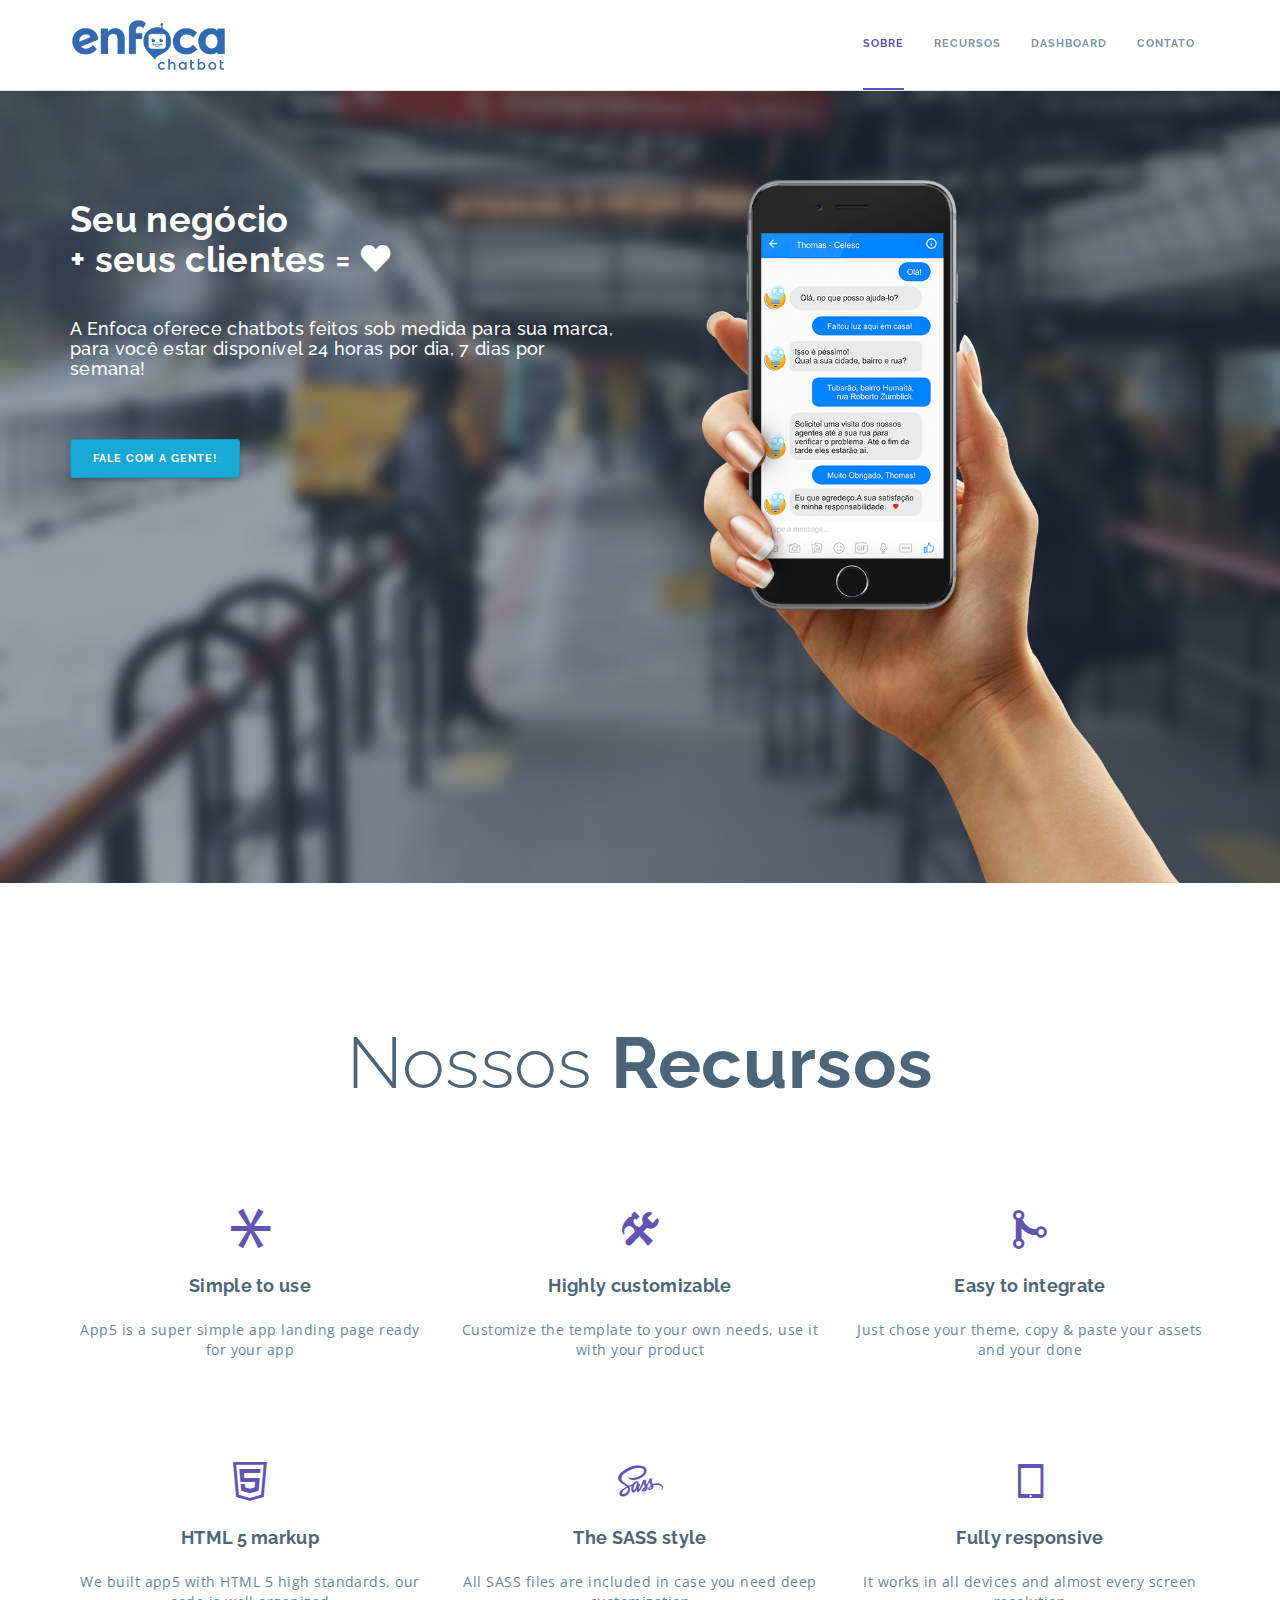
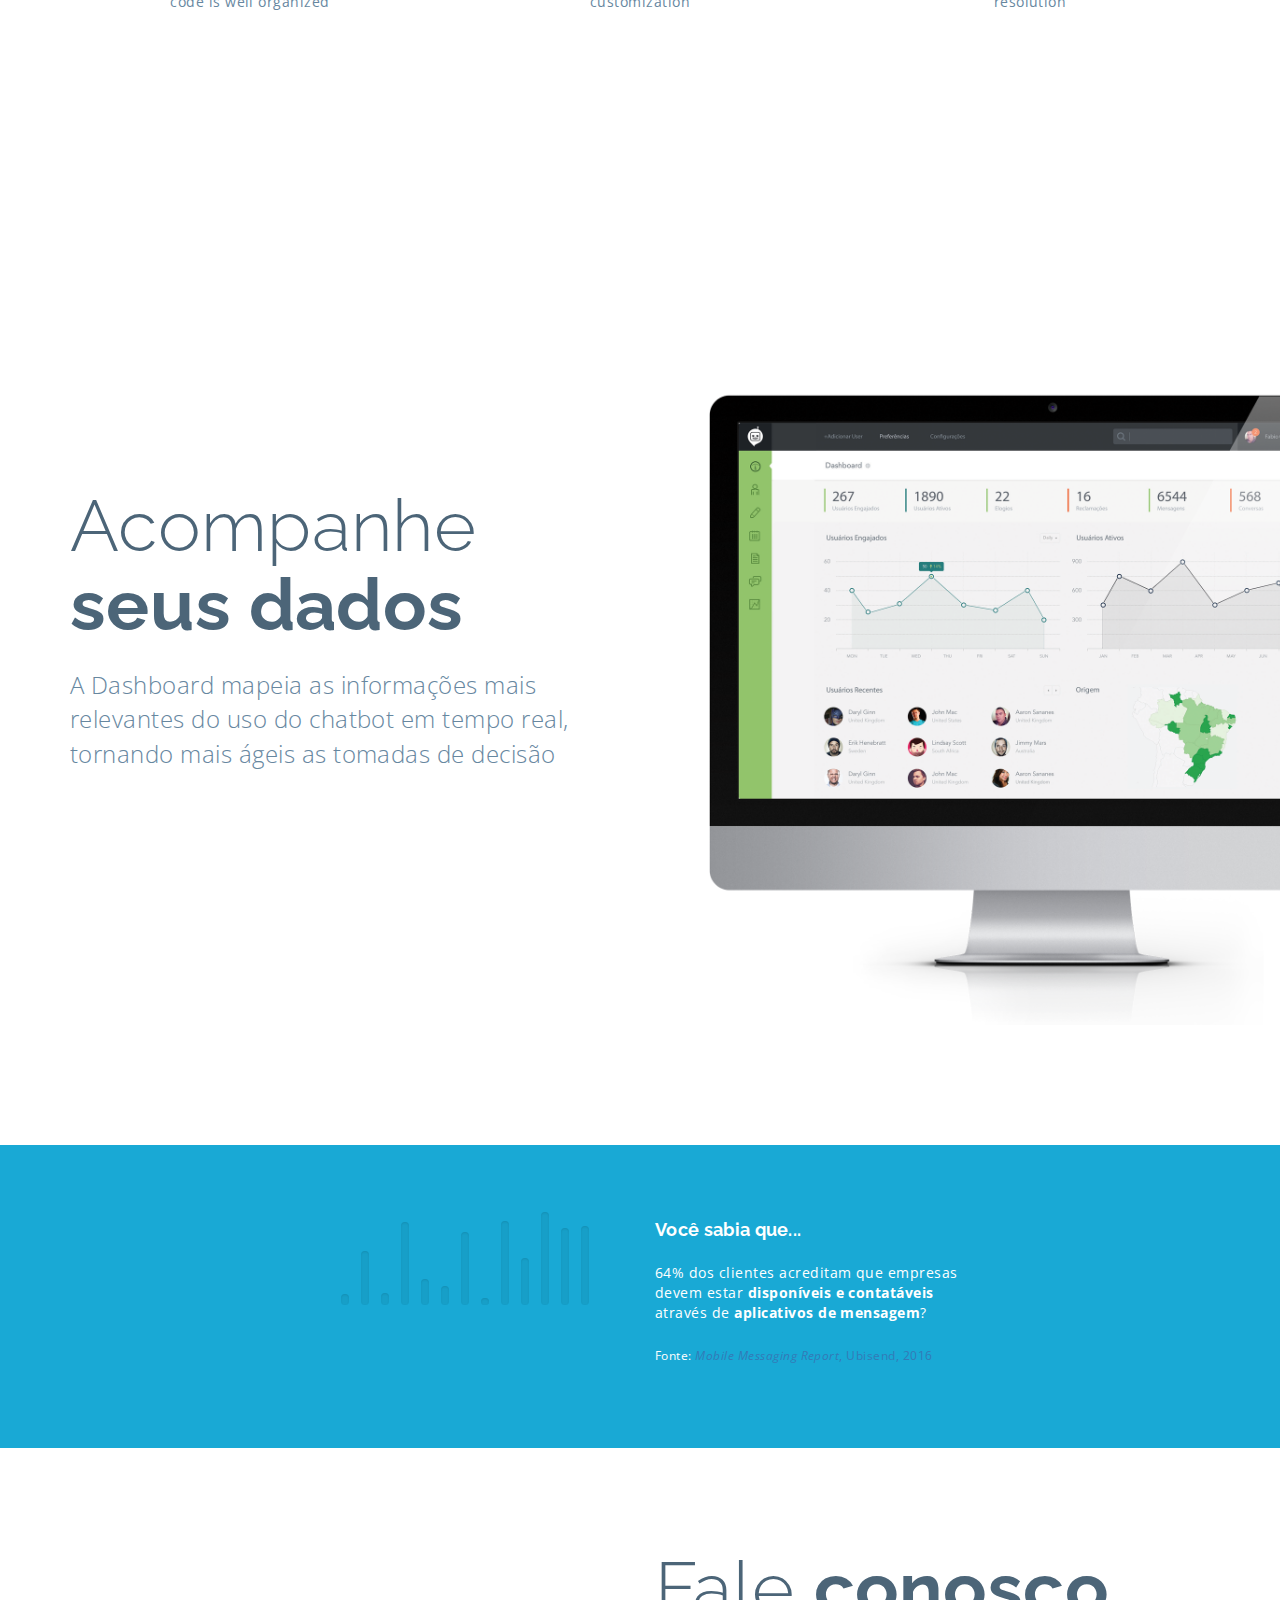
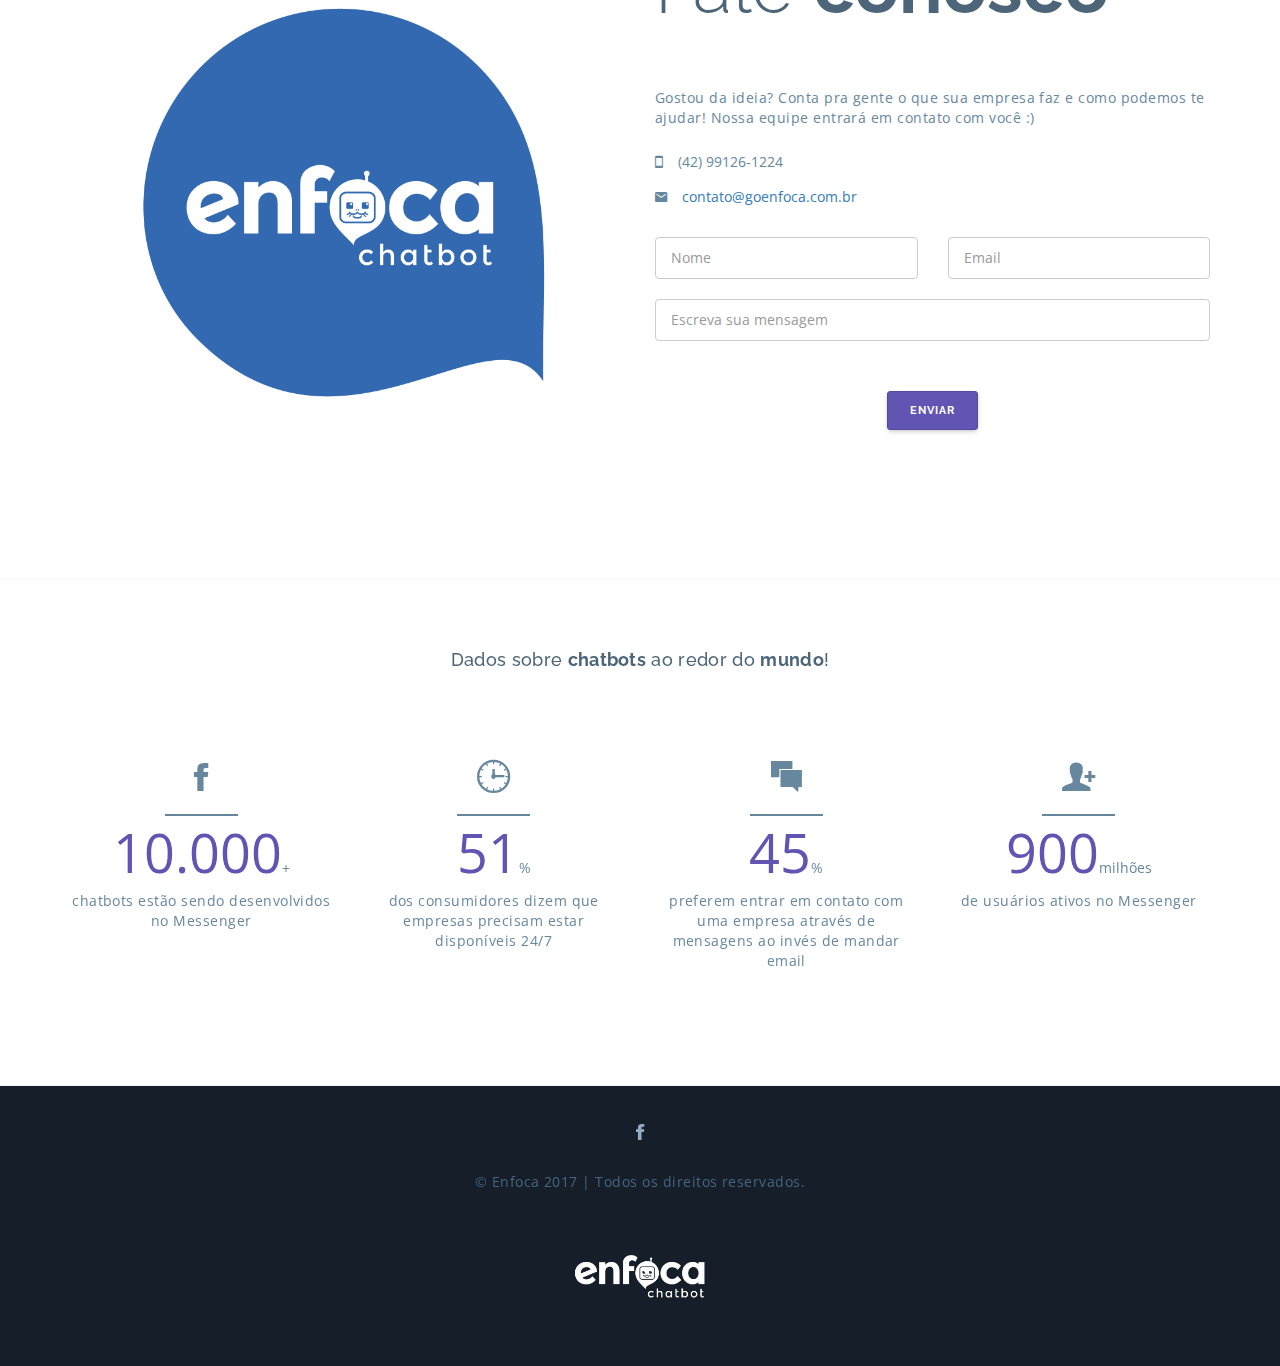
==== html/index.html @ a4417d63 "fix #download margin above cellphone mockup" ====
<!DOCTYPE html>
<html class="no-js" lang="en">
<head>
    <meta charset="utf-8">
    <!--[if IE]><meta http-equiv="X-UA-Compatible" content="IE=edge" /><![endif]-->
    <title>Enfoca Chatbots</title>
    <meta name="description" content="">
    <meta name="viewport" content="width=device-width, initial-scale=1">

    <!-- Place favicon.ico in the root directory -->
    <link rel="apple-touch-icon" href="apple-touch-icon.png">
    <link rel="icon" href="favicon.ico">
    <link href="https://fonts.googleapis.com/css?family=Raleway:100,300,400,700,800" rel="stylesheet">
    <link href="https://fonts.googleapis.com/css?family=Open+Sans:300,300i,400,700,800" rel="stylesheet">

    <link rel="stylesheet" href="css/animate.css">
    <link rel="stylesheet" href="css/bootstrap.css">
    <link rel="stylesheet" href="css/font-awesome.css">
    <link rel="stylesheet" href="css/ionicons.css">
    <link rel="stylesheet" href="css/nivo-lightbox.css">
    <link rel="stylesheet" href="css/odometer-theme-minimal.css">
    <link rel="stylesheet" href="css/owl.carousel.css">
    <link rel="stylesheet" href="css/owl.theme.css">
    <link rel="stylesheet" href="css/owl.transitions.css">
    <link rel="stylesheet" href="css/linearicons.css">
    <link rel="stylesheet" href="css/style.css">

    <!-- themes -->
    <link rel="stylesheet" href="css/themes/blue.css" title="blue" media="screen">
    <link rel="stylesheet" href="css/themes/carrot.css" title="carrot" media="screen">
    <link rel="stylesheet" href="css/themes/dark.css" title="dark" media="screen">
    <link rel="stylesheet" href="css/themes/default.css" title="default" media="screen">
    <link rel="stylesheet" href="css/themes/summer.css" title="summer" media="screen">
    <link rel="stylesheet" href="css/themes/sunset.css" title="sunset" media="screen">
    <link rel="stylesheet" href="css/themes/winter.css" title="winter" media="screen">
</head>
<body data-spy="scroll" data-target=".navbar-collapse" data-offset="90">
<!--[if lt IE 8]>
<p class="browserupgrade">You are using an <strong>outdated</strong> browser. Please <a href="http://browsehappy.com/">upgrade your browser</a> to improve your experience.</p>
<![endif]-->

<!-- < PRELOADER >..............
    ................................ -->
<div class="page-loader">
    <div class="overlay overlay-5 alpha-9">
        <div class="container">
            <div class="intro">
                <img class="logo" src="img/logo.png" alt="Logo da Enfoca" />
                <span class="p-p"></span>
            </div>
            <p>&copy; Enfoca 2017 | Todos os direitos reservados.</p>
        </div>
    </div>
</div>

<!-- < NAVIGATION >.............
................................ -->
<nav class="navbar navbar-fixed-top main-navigation navbar-left" id="main-navigation">
    <div class="container">
        <div class="navbar-header">
            <button type="button" class="navbar-toggle" >
                <span class="icon-bar"></span>
                <span class="icon-bar"></span>
                <span class="icon-bar"></span>
            </button>
            <a href="#main-header" class="navbar-brand">
                <img class="logo" src="img/logo.png" alt="Logo da Enfoca" />
                <img class="logo-light" src="img/logo-light.png" alt="Logo da Enfoca" />
            </a>
        </div>

        <div id="navbar" class="navbar-collapse collapse">
            <a href="#main-header" class="sidebar-brand">
                <img class="logo" src="img/logo.png" alt="Logo da Enfoca" />
            </a>

            <ul class="nav navbar-nav navbar-right">
                <li><a href="#download"><i class="ion-android-done"></i>Sobre</a></li>
                <li><a href="#features"><i class="ion-android-options"></i>Recursos</a></li>
                <li><a href="#keynotes"><i class="ion-android-phone-portrait"></i>Dashboard</a></li>
                <!--
                <li><a href="#faqs"><i class="ion-cash"></i>FAQs</a></li>
                -->
                <li><a href="#support"><i class="ion-android-download"></i>Contato</a></li>
            </ul>
        </div>
    </div>
</nav>

<div class="page-wrapper">
    <!-- < MAIN CONTENT >...........
    ................................ -->
    <div class="content-wrapper">
        <!-- < HEADER >.................
    ................................ -->
        <header id="download" class="parallax">
            <div class="overlay overlay-5 alpha-5">
                <div class="container no-padding-b dark">
                    <div class="row">
                        <div class="col-md-6">
                            <br>
                            <br>
                            <br>
                            <br>
                            <br>
                            <br>
                            <br>
                            <br>
                            <br>
                            <h1><span class="bold">Seu negócio<br> + seus clientes = <i class="ion-heart"></i></span></h1>
                            <br>
                            <h4>A Enfoca oferece chatbots feitos sob medida para sua marca, para você estar disponível 24 horas por dia, 7 dias por semana!</h4>
                            <div class="area">
                                <a href="#support" target="_blank" class="btn btn-primary no-margin" data-scroll-reveal="bottom">Fale com a gente!</a>
                            </div>
                        </div>
                        <div class="col-md-6">
                            <figure class="mockup mockup-download pull-right" data-animation="slideInUp">
                                <img src="img/mockup/download.png" alt="">
                            </figure>
                        </div>
                    </div>
                </div>
            </div>
        </header>

        <!-- < About >.................
        ................................ -->
        <section id="features">
            <div class="container">
                <div class="section-heading text-center">
                    <h2>Nossos <span class="bold">Recursos</span></h2>
                    <!--<p class="subheading">Nossos diferenciais</p>-->
                </div>
                <div class="row">
                    <div class="col-md-4 col-sm-6">
                        <div class="widget widget-icon-text widget-icon-top">
                            <figure class="widget-icon">
                                <i class="ion-asterisk"></i>
                            </figure>
                            <div class="widget-text">
                                <h4>Simple to use</h4>
                                <p>App5 is a super simple app landing page ready for your app</p>
                            </div>
                        </div>
                    </div>
                    <div class="col-md-4 col-sm-6">
                        <div class="widget widget-icon-text widget-icon-top">
                            <figure class="widget-icon">
                                <i class="ion-settings"></i>
                            </figure>
                            <div class="widget-text">
                                <h4>Highly customizable</h4>
                                <p>Customize the template to your own needs, use it with your product</p>
                            </div>
                        </div>
                    </div>
                    <div class="col-md-4 col-sm-6">
                        <div class="widget widget-icon-text widget-icon-top">
                            <figure class="widget-icon">
                                <i class="ion-merge"></i>
                            </figure>
                            <div class="widget-text">
                                <h4>Easy to integrate</h4>
                                <p>Just chose your theme, copy & paste your assets and your done</p>
                            </div>
                        </div>
                    </div>
                    <div class="col-md-4 col-sm-6">
                        <div class="widget widget-icon-text widget-icon-top">
                            <figure class="widget-icon">
                                <i class="ion-social-html5-outline"></i>
                            </figure>
                            <div class="widget-text">
                                <h4>HTML 5 markup</h4>
                                <p>We built app5 with HTML 5 high standards, our code is well organized</p>
                            </div>
                        </div>
                    </div>
                    <div class="col-md-4 col-sm-6">
                        <div class="widget widget-icon-text widget-icon-top">
                            <figure class="widget-icon">
                                <i class="ion-social-sass"></i>
                            </figure>
                            <div class="widget-text">
                                <h4>The SASS style</h4>
                                <p>All SASS files are included in case you need deep customization</p>
                            </div>
                        </div>
                    </div>
                    <div class="col-md-4 col-sm-6">
                        <div class="widget widget-icon-text widget-icon-top">
                            <figure class="widget-icon">
                                <i class="ion-ipad"></i>
                            </figure>
                            <div class="widget-text">
                                <h4>Fully responsive</h4>
                                <p>It works in all devices and almost every screen resolution</p>
                            </div>
                        </div>
                    </div>
                </div>
            </div>
        </section>

        <section id="keynotes">
            <div class="container">
                <div class="section-heading text-center hidden-md hidden-lg">
                    <h2>Acompanhe <span class="bold">seus dados</span></h2>
                    <p class="subheading">A Dashboard mapeia as informações mais relevantes do uso do chatbot, em tempo real, para você poder tomar decisões de maneira muito mais ágil</p>
                </div>
                <div class="row">
                    <div class="col-xs-12 col-md-6 col-md-push-6">
                        <figure class="mockup mockup-keynotes">
                            <img src="img/mockup/keynotes.png" alt="">
                        </figure>
                        <!--
                        <a href="#tab1" data-toggle="tab" class="pulse pulse-1 active"></a>
                        <a href="#tab2" data-toggle="tab" class="pulse pulse-2"></a>
                        <a href="#tab3" data-toggle="tab" class="pulse pulse-3"></a>
                        -->
                    </div>
                    <div class="col-xs-12 col-md-6 col-md-pull-6">
                        <div class="section-heading hidden-sm hidden-xs">
                            <br>
                            <br>
                            <br>
                            <br>
                            <br>
                            <br>
                            <br>
                            <br>
                            <h2>Acompanhe <span class="bold">seus dados</span></h2>
                            <p class="subheading">A Dashboard mapeia as informações mais relevantes do uso do chatbot em tempo real, tornando mais ágeis as tomadas de decisão</p>
                        </div>

                        <!--
                        <div class="area">
                            <div class="tab-content">
                                <div class="tab-pane pane-1 active" id="tab1">
                                    <h4><span class="bold">Describe</span> your App</h4>
                                    <p>Describe the features you have in your app screen. Lorem ipsum dolor sit amet, consectetur adipiscing elit. Vestibulum venenatis interdum leo, nec cursus augue ornare sit amet. Mauris sollicitudin arcu eget diam ornare lobortis.</p>
                                    <a href="#about">Learn more</a>
                                </div>
                                <div class="tab-pane pane-2" id="tab2">
                                    <h4><span class="bold">Customize</span> colors & position</h4>
                                    <p>You can customize colors and position of panels. In vel lobortis tortor, non vulputate leo. Donec luctus est sit amet sollicitudin lacinia. Nulla lobortis sapien tortor, sed varius velit tempus ac. Duis iaculis commodo lobortis. Proin congue laoreet magna.</p>
                                    <a href="#about">Learn more</a>
                                </div>
                                <div class="tab-pane pane-3" id="tab3">
                                    <h4>Easy to <span class="bold">implement</span></h4>
                                    <p>Through CSS you can easily personalize and implement to your own needs. Maecenas rutrum viverra aliquet. Vestibulum a nulla turpis. Suspendisse venenatis mi nec tristique cursus. Ut at nisl efficitur lorem hendrerit euismod. Cras in quam hendrerit, viverra elit ut, sodales magna.</p>
                                    <ol>
                                        <li>Describe</li>
                                        <li>Customize</li>
                                        <li>Implement</li>
                                    </ol>
                                </div>
                            </div>
                        </div>
                        -->
                    </div>
                </div>
            </div>
        </section>

        <section id="do-you">
            <div class="container half-padding dark">
                <div class="row">
                    <div class="col-sm-6">
                        <div class="stats">
                            <ul class="progress-bars" data-orientation="vertical" data-bars-count="13"></ul>
                        </div>
                    </div>
                    <div class="col-sm-6">
                        <h4 class="bold">Você sabia que...</h4>
                        <p> 64% dos clientes acreditam que empresas devem estar <span class="bold">disponíveis e contatáveis</span> através de <span class="bold">aplicativos de mensagem</span>?</p>
                        <p class="small">Fonte: <a target="_blank" href="https://insights.ubisend.com/2016-mobile-messaging-report"><span class="italic">Mobile Messaging Report</span>, Ubisend, 2016</a></p>
                    </div>
                </div>
            </div>
        </section>

        <!--
        <section id="faqs" class="split left">
            <div class="container">
                <div class="row">
                    <div class="col-sm-5">
                        <div class="section-heading text-right">
                            <h2>General <span class="bold">Questions</span></h2>
                            <p class="subheading">Not sure how this template can help you? Wonder why you need to buy our theme? Here are the answers to some of the most common questions we hear from our appreciated customers</p>
                        </div>
                    </div>
                    <div class="col-sm-5 col-sm-offset-2">
                        <ul class="faqs-container">
                            <li>
                                <h4>What does the package include?</h4>
                                <p>When you buy App5, you get all you see in the demo but the images. We include SASS files for styling, complete JS files with comments, all HTML variations. Besides we include all mobile PSD mockups.</p>
                            </li>
                            <li>
                                <h4>What is the typical response time for a support question?</h4>
                                <p>Since you report us a support question we try to make our best to find out what is going on, depending on the case it could take more or les time, however a standard time could be minutes or hours.</p>
                            </li>
                            <li>
                                <h4>What do I need to know to customize this template?</h4>
                                <p>Our documentation give you all you need to customize your copy. However you will need some basic web design knowledge (HTML, Javascript and CSS)</p>
                            </li>
                            <li>
                                <h4>Can I suggest a new feature?</h4>
                                <p>Definitely <span class="bold">Yes</span>, you can contact us to let us know your needs. If your suggestion represents any value to both we can include it as a part of the theme or you can request a custom build by an extra cost. Please note it could take some time in order for the feature to be implemented.</p>
                            </li>
                        </ul>
                    </div>
                </div>
            </div>
        </section>
        -->

        <section id="support">
            <div class="container no-padding-t">
                <div class="row">
                    <div class="col-md-6">
                        <div class="mockup-wrapper mockup-top hidden-sm hidden-xs">
                            <figure class="mockup mockup-support">
                                <img src="img/mockup/support.png" alt="">
                            </figure>
                        </div>
                    </div>
                    <div class="col-md-6">
                        <br>
                        <br>
                        <br>
                        <br>
                        <h2>Fale <span class="bold">conosco</span></h2>

                        <div class="area">
                            <!--
                            <h4 class="subheading text-uppercase">Enjoy with no worries</h4>
                            -->
                            <p>Gostou da ideia? Conta pra gente o que sua empresa faz e como podemos te ajudar! Nossa equipe entrará em contato com você :)</p>
                            <ul class="list-unstyled list-icon">
                                <li>
                                    <i class="ion-android-phone-portrait"></i>
                                    <div>
                                        <span>(42) 99126-1224</span>
                                    </div>
                                </li>
                                <li>
                                    <i class="ion-android-mail"></i>
                                    <div>
                                        <span><a href="mailto:contato@goenfoca.com.br">contato@goenfoca.com.br</a></span>
                                    </div>
                                </li>
                            </ul>
                            <form action="srv/support.php" method="post" class="form form-contact" name="help">
                                    <div class="row">
                                        <div class="col-xs-6">
                                            <input type="text" name="Support[fullName]" id="support_full_name" class="form-control" placeholder="Nome" required>
                                        </div>
                                        <div class="col-xs-6">
                                            <input type="email" name="Support[email]" id="support_email" class="form-control" placeholder="Email" required>
                                        </div>
                                        <div class="col-xs-12">
                                            <input type="text" name="Support[message]" id="support_message" class="form-control" placeholder="Escreva sua mensagem" required>
                                        </div>
                                    </div>

                                    <button data-loading-text="Sending..." type="submit" class="btn btn-accent" data-scroll-reveal="bottom">Enviar</button>
                                </form>
                        </div>
                    </div>
                </div>
            </div>
        </section>

        <section id="counters" class="parallax">
            <div class="overlay overlay-1 alpha-7">
                <div class="container half-padding text-center">
                    <h4>Dados sobre <span class="bold">chatbots</span> ao redor do <span class="bold">mundo</span>!</h4>

                    <div class="area">
                        <div class="row row-responsive text-center">
                            <div class="col-md-3">
                                <div class="counter">
                                    <i class="ion-social-facebook"></i>
                                    <span class="value">10.000</span>+
                                    <p>chatbots estão sendo desenvolvidos no Messenger</p>
                                </div>
                            </div>
                            <div class="col-md-3">
                                <div class="counter">
                                    <i class="ion-clock"></i>
                                    <span class="value">51</span>%
                                    <p>dos consumidores dizem que empresas precisam estar disponíveis 24/7</p>
                                </div>
                            </div>
                            <div class="col-md-3">
                                <div class="counter">
                                    <i class="ion-ios-chatboxes"></i>
                                    <span class="value">45</span>%
                                    <p>preferem entrar em contato com uma empresa através de mensagens ao invés de mandar email</p>
                                </div>
                            </div>
                            <div class="col-md-3">
                                <div class="counter">
                                    <i class="ion-person-add"></i>
                                    <span class="value">900</span>milhões
                                    <p>de usuários ativos no Messenger</p>
                                </div>
                            </div>
                        </div>
                    </div>
                </div>
            </div>
        </section>

<!--

        <section id="about">
            <div class="overlay overlay-3 alpha-9">
                <div class="container no-padding-t-b">
                    <div class="row">
                        <div class="col-sm-4">
                            <div class="widget widget-icon-text widget-icon-left">
                                <figure class="widget-icon">
                                    <i class="ion-flag"></i>
                                </figure>
                                <div class="widget-text">
                                    <h2>Ready</h2>
                                    <h4>Prepare your app</h4>
                                    <p>Lorem ipsum dolor sit amet, consectetur adipisicing elit. Aliquid at autem cumque doloremque enim et fugit hic incidunt itaque iure nemo</p>
                                </div>
                            </div>
                        </div>
                        <div class="col-sm-4">
                            <div class="widget widget-icon-text widget-icon-left">
                                <figure class="widget-icon">
                                    <i class="ion-code-working"></i>
                                </figure>
                                <div class="widget-text">
                                    <h2>Steady</h2>
                                    <h4>Get App5 template</h4>
                                    <p>Lorem ipsum dolor sit amet, consectetur adipisicing elit. Ad amet asperiores consectetur culpa, dolorum enim impedit labore</p>
                                </div>
                            </div>
                        </div>
                        <div class="col-sm-4">
                            <div class="widget widget-icon-text widget-icon-left">
                                <figure class="widget-icon">
                                    <i class="ion-ribbon-a"></i>
                                </figure>
                                <div class="widget-text">
                                    <h2>Go</h2>
                                    <h4>Grow your business</h4>
                                    <p>Lorem ipsum dolor sit amet, consectetur adipisicing elit. Autem deserunt dicta dolor dolores dolorum esse harum iure mollitia</p>
                                </div>
                            </div>
                        </div>
                    </div>
                </div>
            </div>
        </section>

        <section id="premium">
            <div class="container">
                <div class="section-heading text-center">
                    <h2><span class="bold">Premium</span> features</h2>
                    <p class="subheading">App5 unique features</p>
                </div>
                <div class="row">
                    <div class="col-md-4 features-left">
                        <div class="feature">
                            <h2>7</h2>
                            <span class="bold">Awesome themes</span>
                        </div>
                        <div class="feature">
                            <h2>300<sup>+</sup></h2>
                            <span class="bold">Premium icons</span>
                        </div>
                        <div class="feature">
                            <h2>Simple</h2>
                            <span class="bold">Simple app landing page</span>
                        </div>
                    </div>

                    <div class="col-md-4">
                        <figure class="mockup mockup-features" data-scroll-reveal="top">
                            <img src="img/mockup/features.png" alt="">
                        </figure>
                    </div>

                    <div class="col-md-4 features-right">
                        <div class="feature">
                            <h2>Modern</h2>
                            <span class="bold">Trendy & modern web design</span>
                        </div>
                        <div class="feature">
                            <h2>Style</h2>
                            <span class="bold">Carefully styled</span>
                        </div>
                        <div class="feature">
                            <h2>Easy</h2>
                            <span class="bold">Customizable</span>
                        </div>
                    </div>
                </div>
            </div>
        </section>

        <section id="partners" class="scroll-rtl">
            <div class="container light quarter-padding text-center">
                <h4>The best <span class="bold">technology partners</span> we can work with</h4>
                <div class="area row row-responsive">
                    <div class="col-md-2 col-xs-6"><figure class="partner-1"></figure></div>
                    <div class="col-md-2 col-xs-6"><figure class="partner-2"></figure></div>
                    <div class="col-md-2 col-xs-6"><figure class="partner-3"></figure></div>
                    <div class="col-md-2 col-xs-6"><figure class="partner-4"></figure></div>
                    <div class="col-md-2 col-xs-6"><figure class="partner-5"></figure></div>
                    <div class="col-md-2 col-xs-6"><figure class="partner-6"></figure></div>
                </div>
            </div>
        </section>

        <section id="wynwyg">
            <div class="container">
                <div class="row">
                    <div class="col-md-5">
                        <div class="mockup-wrapper mockup-top">
                            <figure class="mockup mockup-wynwyg-back">
                                <img src="img/mockup/wynwyg-back.png" alt="">
                            </figure>
                            <figure class="mockup mockup-wynwyg-front">
                                <img src="img/mockup/wynwyg-front.png" alt="">
                            </figure>
                        </div>
                    </div>
                    <div class="col-md-7">
                        <h2>You <span class="bold">need</span> this</h2>

                        <div class="area">
                            <h4 class="subheading text-uppercase">What you need</h4>
                            <p>A <span class="bold">cool way to showcase your app</span> so you can take a coffee. Lorem ipsum dolor sit amet, consectetur adipisicing elit. Adipisci cupiditate dolore dolorem.</p>

                            <h4 class="subheading text-uppercase">What you get</h4>
                            <p>A fully <span class="bold">customizable awesome template</span> to attract your customers. Lorem ipsum dolor sit amet, <span class="bold">consectetur adipisicing</span> elit. Ad adipisci dolorem ex harum in ipsa nam placeat</p>
                            <p class="bold">You get all these features</p>
                            <ol>
                                <li>Simple to use</li>
                                <li>Highly customizable</li>
                                <li>Easy to integrate</li>
                                <li>HTML 5 markup</li>
                                <li>SASS style</li>
                                <li>Fully responsive</li>
                            </ol>
                        </div>
                    </div>
                </div>
            </div>
        </section>

        <section id="video">
            <div class="overlay overlay-5 alpha-7">
                <div class="container dark">
                    <div class="row">
                        <div class="col-md-5 video-content">
                            <h2>Say it with <span class="bold">video</span></h2>
                            <p>Lorem ipsum dolor sit amet, consectetur adipisicing elit. Ad aliquam aperiam culpa cupiditate enim harum, illo ipsum maiores neque pariatur quia reiciendis similique sit, suscipit tenetur, veritatis vero. Nostrum, officia.</p>
                        </div>
                    </div>
                </div>
            </div>
        </section>

        <section id="screenshots" class="">
            <div class="screenshots-variations">
                <div class="container no-padding-b">
                    <div class="section-heading text-center">
                        <h2><span class="bold">Intuitive & clean</span> interface</h2>
                        <p class="subheading">Check out our screenshot variations</p>
                    </div>

                    <ul class="nav nav-tabs">
                        <li class="active"><a href="#sh1" data-toggle="tab">Variation 1</a></li>
                        <li><a href="#sh2" data-toggle="tab">Variation 2</a></li>
                    </ul>
                </div>

                <div class="tab-content">
                    <div class="tab-pane active" id="sh1">
                        <div class="screenshots carousel">
                            <div class="container-fluid no-padding-t">
                                <div class="slides" data-slides-count="12"></div>
                            </div>
                        </div>
                    </div>

                    <div class="tab-pane" id="sh2">
                        <div class="screenshots descriptive">
                            <div class="container no-padding-t">
                                <div class="owl-carousel slides vertical-screen">
                                    <div class="row">
                                        <div class="col-sm-6 col-md-5">
                                            <a href="img/screenshots/1.jpg" data-lightbox-gallery="g5"><img src="img/screenshots/1.jpg" alt=""></a>
                                        </div>
                                        <div class="col-sm-6 col-md-7">
                                            <div class="slides-description">
                                                <h4>Screenshot 1</h4>
                                                <p>Lorem ipsum dolor sit amet, consectetur adipisicing elit. Est fuga natus necessitatibus nisi quis? Asperiores aspernatur cupiditate, eos et illo impedit in iusto labore maxime porro quisquam, temporibus. Repellat, voluptatum.</p>
                                                <p>Lorem ipsum dolor sit amet, consectetur adipisicing elit. Accusamus aliquid amet, aperiam assumenda autem dicta dolore doloremque ea, eligendi esse laudantium minima quam quo rem similique sint veritatis vitae voluptates.</p>
                                                <ol>
                                                    <li>Feature 1</li>
                                                    <li>Feature 2</li>
                                                    <li>Freature 3</li>
                                                    <li>Feature 4</li>
                                                    <li>Freature 5</li>
                                                </ol>
                                            </div>
                                        </div>
                                    </div>
                                    <div class="row">
                                        <div class="col-sm-6 col-md-5">
                                            <a href="img/screenshots/2.jpg" data-lightbox-gallery="g5"><img src="img/screenshots/1.jpg" alt=""></a>
                                        </div>
                                        <div class="col-sm-6 col-md-7">
                                            <div class="slides-description">
                                                <h4>Screenshot 2</h4>
                                                <p>Lorem ipsum dolor sit amet, consectetur adipisicing elit. Est fuga natus necessitatibus nisi quis? Asperiores aspernatur cupiditate, eos et illo impedit in iusto labore maxime porro quisquam, temporibus. Repellat, voluptatum.</p>
                                                <p>Lorem ipsum dolor sit amet, consectetur adipisicing elit. Accusamus aliquid amet, aperiam assumenda autem dicta dolore doloremque ea, eligendi esse laudantium minima quam quo rem similique sint veritatis vitae voluptates.</p>
                                                <ol>
                                                    <li>Feature 1</li>
                                                    <li>Feature 2</li>
                                                    <li>Freature 3</li>
                                                    <li>Feature 4</li>
                                                    <li>Freature 5</li>
                                                </ol>
                                            </div>
                                        </div>
                                    </div>
                                    <div class="row">
                                        <div class="col-sm-6 col-md-5">
                                            <a href="img/screenshots/3.jpg" data-lightbox-gallery="g5"><img src="img/screenshots/1.jpg" alt=""></a>
                                        </div>
                                        <div class="col-sm-6 col-md-7">
                                            <div class="slides-description">
                                                <h4>Screenshot 3</h4>
                                                <p>Lorem ipsum dolor sit amet, consectetur adipisicing elit. Est fuga natus necessitatibus nisi quis? Asperiores aspernatur cupiditate, eos et illo impedit in iusto labore maxime porro quisquam, temporibus. Repellat, voluptatum.</p>
                                                <p>Lorem ipsum dolor sit amet, consectetur adipisicing elit. Accusamus aliquid amet, aperiam assumenda autem dicta dolore doloremque ea, eligendi esse laudantium minima quam quo rem similique sint veritatis vitae voluptates.</p>
                                                <ol>
                                                    <li>Feature 1</li>
                                                    <li>Feature 2</li>
                                                    <li>Freature 3</li>
                                                    <li>Feature 4</li>
                                                    <li>Freature 5</li>
                                                </ol>
                                            </div>
                                        </div>
                                    </div>
                                    <div class="row">
                                        <div class="col-sm-6 col-md-5">
                                            <a href="img/screenshots/4.jpg" data-lightbox-gallery="g5"><img src="img/screenshots/1.jpg" alt=""></a>
                                        </div>
                                        <div class="col-sm-6 col-md-7">
                                            <div class="slides-description">
                                                <h4>Screenshot 4</h4>
                                                <p>Lorem ipsum dolor sit amet, consectetur adipisicing elit. Est fuga natus necessitatibus nisi quis? Asperiores aspernatur cupiditate, eos et illo impedit in iusto labore maxime porro quisquam, temporibus. Repellat, voluptatum.</p>
                                                <p>Lorem ipsum dolor sit amet, consectetur adipisicing elit. Accusamus aliquid amet, aperiam assumenda autem dicta dolore doloremque ea, eligendi esse laudantium minima quam quo rem similique sint veritatis vitae voluptates.</p>
                                                <ol>
                                                    <li>Feature 1</li>
                                                    <li>Feature 2</li>
                                                    <li>Freature 3</li>
                                                    <li>Feature 4</li>
                                                    <li>Freature 5</li>
                                                </ol>
                                            </div>
                                        </div>
                                    </div>
                                    <div class="row">
                                        <div class="col-sm-6 col-md-5">
                                            <a href="img/screenshots/5.jpg" data-lightbox-gallery="g5"><img src="img/screenshots/1.jpg" alt=""></a>
                                        </div>
                                        <div class="col-sm-6 col-md-7">
                                            <div class="slides-description">
                                                <h4>Screenshot 5</h4>
                                                <p>Lorem ipsum dolor sit amet, consectetur adipisicing elit. Est fuga natus necessitatibus nisi quis? Asperiores aspernatur cupiditate, eos et illo impedit in iusto labore maxime porro quisquam, temporibus. Repellat, voluptatum.</p>
                                                <p>Lorem ipsum dolor sit amet, consectetur adipisicing elit. Accusamus aliquid amet, aperiam assumenda autem dicta dolore doloremque ea, eligendi esse laudantium minima quam quo rem similique sint veritatis vitae voluptates.</p>
                                                <ol>
                                                    <li>Feature 1</li>
                                                    <li>Feature 2</li>
                                                    <li>Freature 3</li>
                                                    <li>Feature 4</li>
                                                    <li>Freature 5</li>
                                                </ol>
                                            </div>
                                        </div>
                                    </div>
                                    <div class="row">
                                        <div class="col-sm-6 col-md-5">
                                            <a href="img/screenshots/6.jpg" data-lightbox-gallery="g5"><img src="img/screenshots/1.jpg" alt=""></a>
                                        </div>
                                        <div class="col-sm-6 col-md-7">
                                            <div class="slides-description">
                                                <h4>Screenshot 6</h4>
                                                <p>Lorem ipsum dolor sit amet, consectetur adipisicing elit. Est fuga natus necessitatibus nisi quis? Asperiores aspernatur cupiditate, eos et illo impedit in iusto labore maxime porro quisquam, temporibus. Repellat, voluptatum.</p>
                                                <p>Lorem ipsum dolor sit amet, consectetur adipisicing elit. Accusamus aliquid amet, aperiam assumenda autem dicta dolore doloremque ea, eligendi esse laudantium minima quam quo rem similique sint veritatis vitae voluptates.</p>
                                                <ol>
                                                    <li>Feature 1</li>
                                                    <li>Feature 2</li>
                                                    <li>Freature 3</li>
                                                    <li>Feature 4</li>
                                                    <li>Freature 5</li>
                                                </ol>
                                            </div>
                                        </div>
                                    </div>
                                </div>
                            </div>
                        </div>
                    </div>
                </div>
            </div>
        </section>

        <section id="testimonials" class="parallax">
            <div class="overlay overlay-4 alpha-9">
                <div class="container half-padding dark">
                    <div class="testimonials-wrapper">
                        <div class="slides">
                            <div class="row">
                                <figure class="col-sm-3 photo">
                                    <img src="img/clients/1.jpg" alt="">
                                </figure>
                                <div class="col-sm-9">
                                    <blockquote>
                                        <p>Lorem ipsum dolor sit amet, consectetur adipisicing elit. Alias aut consectetur dignissimos dolor doloribus earum excepturi incidunt itaque maiores molestias natus pariatur, quasi quis soluta unde vel veritatis? Eligendi, voluptatibus</p>
                                        <footer class="author">
                                            <cite class="bold">Jane Doe</cite>
                                            <figure class="company">
                                                <img src="img/section/testimonials/company-1.svg" alt="">
                                            </figure>
                                        </footer>
                                    </blockquote>
                                </div>
                            </div>
                            <div class="row">
                                <figure class="col-sm-3 photo">
                                    <img src="img/clients/2.jpg" alt="">
                                </figure>
                                <div class="col-sm-9">
                                    <blockquote>
                                        <p>Lorem ipsum dolor sit amet, consectetur adipisicing elit. Alias aut consectetur dignissimos dolor doloribus earum excepturi incidunt itaque maiores molestias natus pariatur, quasi quis soluta unde vel veritatis? Eligendi, voluptatibus</p>
                                        <footer class="author">
                                            <cite class="bold">John Doe</cite>
                                            <figure class="company">
                                                <img src="img/section/testimonials/company-2.svg" alt="">
                                            </figure>
                                        </footer>
                                    </blockquote>
                                </div>
                            </div>
                            <div class="row">
                                <figure class="col-sm-3 photo">
                                    <img src="img/clients/3.jpg" alt="">
                                </figure>
                                <div class="col-sm-9">
                                    <blockquote>
                                        <p>Lorem ipsum dolor sit amet, consectetur adipisicing elit. Alias aut consectetur dignissimos dolor doloribus earum excepturi incidunt itaque maiores molestias natus pariatur, quasi quis soluta unde vel veritatis? Eligendi, voluptatibus</p>
                                        <footer class="author">
                                            <cite class="bold">John Doe</cite>
                                            <figure class="company">
                                                <img src="img/section/testimonials/company-3.svg" alt="">
                                            </figure>
                                        </footer>
                                    </blockquote>
                                </div>
                            </div>
                        </div>
                    </div>
                </div>
            </div>
        </section>

        <section id="pricing">
            <div class="container">
                <div class="section-heading text-center">
                    <h2><span class="bold">Pricing</span> table</h2>
                    <p class="subheading">Choose your ideal plan & term</p>
                </div>

                <div class="row text-center">
                    <div class="col-sm-12">
                        <div class="btn-group pricing-table-basis" data-toggle="buttons">
                            <label class="btn btn-default active">
                                <input type="radio" name="pricing-value" value="monthly" checked>Monthly basis
                            </label>
                            <label class="btn btn-default">
                                <input type="radio" name="pricing-value" value="annual">Annual basis
                            </label>
                        </div>
                        <p>(Save up to 30% off on annual plans)</p>
                    </div>
                </div>

                <div class="pricing-variations">
                    <ul class="nav nav-tabs">
                        <li class="active"><a href="#pricing1" data-toggle="tab">Variation 1</a></li>
                        <li><a href="#pricing2" data-toggle="tab">Variation 2</a></li>
                        <li><a href="#pricing3" data-toggle="tab">Variation 3</a></li>
                        <li><a href="#pricing4" data-toggle="tab">Variation 4</a></li>
                    </ul>

                    <div class="tab-content">
                        <div class="tab-pane active" id="pricing1">
                            <div class="area row pricing-table pricing-table-summary text-center">
                                <div class="col-sm-4">
                                    <div class="pricing-plan">
                                        <h4 class="subheading">Basic plan</h4>
                                        <p>For individuals</p>
                                        <div class="pricing-details">
                                            <span class="pricing-price price-lg">
                                                <span class="price odometer" data-monthly-price="0" data-annual-price="0">0</span>
                                            </span>
                                            <p>Lorem ipsum dolor sit amet, consectetur adipisicing elit. Debitis deserunt, ex id labore maiores minima molestiae necessitatibus neque odit omnis provident.</p>
                                        </div>
                                        <button class="btn btn-default">Select</button>
                                    </div>
                                </div>
                                <div class="col-sm-4">
                                    <div class="pricing-plan best-value">
                                        <h4 class="subheading">Business plan</h4>
                                        <p class="accent bold italic">For small business</p>
                                        <div class="pricing-details">
                                            <div class="pricing-price price-lg">
                                                <span data-monthly-price="39" data-annual-price="19" class="price odometer">39</span>
                                            </div>
                                            <p>Lorem ipsum dolor sit amet, consectetur adipisicing elit. Debitis deserunt, ex id labore maiores minima molestiae necessitatibus neque odit omnis provident.</p>
                                        </div>
                                        <button class="btn btn-accent" data-animation="tada">Select</button>
                                    </div>
                                </div>
                                <div class="col-sm-4">
                                    <div class="pricing-plan">
                                        <h4 class="subheading">Enterprise plan</h4>
                                        <p>All you can get</p>
                                        <div class="pricing-details">
                                <span class="pricing-price price-lg">
                                    <span class="price odometer" data-monthly-price="99" data-annual-price="29">99</span>
                                </span>

                                            <p>Lorem ipsum dolor sit amet, consectetur adipisicing elit. Debitis deserunt, ex id labore maiores minima molestiae necessitatibus neque odit omnis provident.</p>
                                        </div>
                                        <button class="btn btn-default">Select</button>
                                    </div>
                                </div>
                            </div>
                        </div>
                        <div class="tab-pane" id="pricing2">
                            <div class="area row pricing-table pricing-table-features text-center">
                                <div class="col-sm-4">
                                    <div class="pricing-plan">
                                        <h3>Basic plan</h3>
                                        <p>For individuals</p>
                                        <div class="pricing-details">
                                            <span class="pricing-price price-lg">
                                                <span class="price odometer" data-monthly-price="0" data-annual-price="0">0</span>
                                            </span>
                                            <ul class="list list-unstyled list-features list-striped">
                                                <li><i class="ion-checkmark pricing-include"></i>Lorem ipsum dolor</li>
                                                <li><i class="ion-checkmark pricing-include"></i>Consectetur adipiscing</li>
                                                <li><i class="ion-checkmark pricing-include"></i>Duis nec blandit ante</li>
                                                <li class="inactive"><i class="ion-close pricing-exclude"></i>Mauris non mi sed tortor</li>
                                                <li class="inactive"><i class="ion-close pricing-exclude"></i>Nam eget velit</li>
                                                <li class="inactive"><i class="ion-close pricing-exclude"></i>Vivamus erat dolor</li>
                                            </ul>
                                        </div>
                                        <a href="#" class="btn btn-default">Select</a>
                                    </div>
                                </div>
                                <div class="col-sm-4">
                                    <div class="pricing-plan best-value">
                                        <h3>Business plan</h3>
                                        <p class="bold accent italic">For small business</p>
                                        <div class="pricing-details">
                                            <span class="pricing-price price-lg">
                                                <span class="price odometer" data-monthly-price="39" data-annual-price="19">39</span>
                                            </span>
                                            <ul class="list list-unstyled list-features list-striped">
                                                <li><i class="ion-checkmark pricing-include"></i>Lorem ipsum dolor</li>
                                                <li><i class="ion-checkmark pricing-include"></i>Consectetur adipiscing</li>
                                                <li><i class="ion-checkmark pricing-include"></i>Duis nec blandit ante</li>
                                                <li><i class="ion-checkmark pricing-include"></i>Mauris non mi sed tortor</li>
                                                <li class="inactive"><i class="ion-close pricing-exclude"></i>Nam eget velit</li>
                                                <li class="inactive"><i class="ion-close pricing-exclude"></i>Vivamus erat dolor</li>
                                            </ul>
                                        </div>
                                        <a href="#" class="btn btn-accent">Select</a>
                                    </div>
                                </div>
                                <div class="col-sm-4">
                                    <div class="pricing-plan">
                                        <h3>Enterprise plan</h3>
                                        <p>All you can get</p>
                                        <div class="pricing-details">
                                            <span class="pricing-price price-lg">
                                                <span class="price odometer" data-monthly-price="99" data-annual-price="29">99</span>
                                            </span>
                                            <ul class="list list-unstyled list-features list-striped">
                                                <li><i class="ion-checkmark pricing-include"></i>Lorem ipsum dolor</li>
                                                <li><i class="ion-checkmark pricing-include"></i>Consectetur adipiscing</li>
                                                <li><i class="ion-checkmark pricing-include"></i>Duis nec blandit ante</li>
                                                <li><i class="ion-checkmark pricing-include"></i>Mauris non mi sed tortor</li>
                                                <li><i class="ion-checkmark pricing-include"></i>Nam eget velit</li>
                                                <li>
                                                    <i class="ion-checkmark pricing-include"></i>
                                                    <a class="wicon" tabindex="0" role="button" data-toggle="popover" data-trigger="focus" data-placement="top" title="Describe this feature" data-content="And here's some amazing content. It's very engaging. Right?">
                                                        Vivamus erat dolor
                                                    </a>
                                                </li>
                                            </ul>
                                        </div>
                                        <a href="#" class="btn btn-default">Select</a>
                                    </div>
                                </div>
                            </div>
                        </div>
                        <div class="tab-pane" id="pricing3">
                            <div class="area row pricing-table pricing-table-colorful text-center">
                                <div class="col-sm-4">
                                    <div class="pricing-plan">
                                        <div class="pricing-header">
                                            <i class="icon lnr lnr-bicycle"></i>
                                            <h3>Basic plan</h3>
                                            <p>For individuals</p>
                                        </div>
                                        <div class="pricing-details">
                                            <span class="pricing-price price-lg">
                                                <span class="price odometer" data-monthly-price="0" data-annual-price="0">0</span>
                                            </span>
                                            <ul class="list list-unstyled list-features list-striped list-bordered">
                                                <li><i class="ion-checkmark pricing-include"></i>Lorem ipsum dolor</li>
                                                <li><i class="ion-checkmark pricing-include"></i>Consectetur adipiscing</li>
                                                <li><i class="ion-checkmark pricing-include"></i>Duis nec blandit ante</li>
                                                <li><i class="ion-checkmark pricing-include"></i>Mauris non mi sed tortor</li>
                                                <li><i class="ion-checkmark pricing-include"></i>Nam eget velit</li>
                                                <li>
                                                    <i class="ion-checkmark pricing-include"></i>
                                                    <a class="wicon" tabindex="0" role="button" data-toggle="popover" data-trigger="focus" data-placement="top" title="Describe this feature" data-content="And here's some amazing content. It's very engaging. Right?">
                                                        Vivamus erat dolor
                                                    </a>
                                                </li>
                                            </ul>

                                            <p>Lorem ipsum dolor sit amet, consectetur adipiscing elit. Nulla nec pellentesque ex. Morbi metus ante, congue non suscipit a, accumsan eget odio. Mauris consectetur blandit ante convallis ornare.</p>
                                            <a href="#" class="btn btn-default">Select</a>
                                        </div>
                                    </div>
                                </div>
                                <div class="col-sm-4">
                                    <div class="pricing-plan best-value">
                                        <div class="pricing-header">
                                            <i class="icon lnr lnr-car"></i>
                                            <h3>Business plan</h3>
                                            <p>For small business</p>
                                        </div>
                                        <div class="pricing-details">
                                            <span class="pricing-price price-lg">
                                                <span class="price odometer" data-monthly-price="39" data-annual-price="19">39</span>
                                            </span>
                                            <ul class="list list-unstyled list-features list-striped list-bordered">
                                                <li><i class="ion-checkmark pricing-include"></i>Lorem ipsum dolor</li>
                                                <li><i class="ion-checkmark pricing-include"></i>Consectetur adipiscing</li>
                                                <li><i class="ion-checkmark pricing-include"></i>Duis nec blandit ante</li>
                                                <li><i class="ion-checkmark pricing-include"></i>Mauris non mi sed tortor</li>
                                                <li><i class="ion-checkmark pricing-include"></i>Nam eget velit</li>
                                                <li>
                                                    <i class="ion-checkmark pricing-include"></i>
                                                    <a class="wicon" tabindex="0" role="button" data-toggle="popover" data-trigger="focus" data-placement="top" title="Describe this feature" data-content="And here's some amazing content. It's very engaging. Right?">
                                                        Vivamus erat dolor
                                                    </a>
                                                </li>
                                            </ul>

                                            <p>Lorem ipsum dolor sit amet, consectetur adipiscing elit. Nulla nec pellentesque ex. Morbi metus ante, congue non suscipit a, accumsan eget odio. Mauris consectetur blandit ante convallis ornare.</p>
                                            <a href="#" class="btn btn-accent">Select</a>
                                        </div>
                                    </div>
                                </div>
                                <div class="col-sm-4">
                                    <div class="pricing-plan">
                                        <div class="pricing-header">
                                            <i class="icon lnr lnr-rocket"></i>
                                            <h3>Enterprise plan</h3>
                                            <p>All you can get</p>
                                        </div>
                                        <div class="pricing-details">
                                            <span class="pricing-price price-lg">
                                                <span class="price odometer" data-monthly-price="99" data-annual-price="29">99</span>
                                            </span>
                                            <ul class="list list-unstyled list-features list-striped list-bordered">
                                                <li><i class="ion-checkmark pricing-include"></i>Lorem ipsum dolor</li>
                                                <li><i class="ion-checkmark pricing-include"></i>Consectetur adipiscing</li>
                                                <li><i class="ion-checkmark pricing-include"></i>Duis nec blandit ante</li>
                                                <li><i class="ion-checkmark pricing-include"></i>Mauris non mi sed tortor</li>
                                                <li><i class="ion-checkmark pricing-include"></i>Nam eget velit</li>
                                                <li>
                                                    <i class="ion-checkmark pricing-include"></i>
                                                    <a class="wicon" tabindex="0" role="button" data-toggle="popover" data-trigger="focus" data-placement="top" title="Describe this feature" data-content="And here's some amazing content. It's very engaging. Right?">
                                                        Vivamus erat dolor
                                                    </a>
                                                </li>
                                            </ul>

                                            <p>Lorem ipsum dolor sit amet, consectetur adipiscing elit. Nulla nec pellentesque ex. Morbi metus ante, congue non suscipit a, accumsan eget odio. Mauris consectetur blandit ante convallis ornare.</p>
                                            <a href="#" class="btn btn-default">Select</a>
                                        </div>
                                    </div>
                                </div>
                            </div>
                        </div>
                        <div class="tab-pane" id="pricing4">
                            <div class="area pricing-table pricing-table-table">
                                <div class="visible-xs-block">
                                    <div class="pricing-table-tabs btn-group" data-toggle="buttons">
                                        <label class="btn btn-accent">
                                            <input type="radio" name="pricing-plan" value="1"> Basic plan
                                        </label>
                                        <label class="btn btn-accent active">
                                            <input type="radio" name="pricing-plan" value="2" checked> Business plan
                                        </label>
                                        <label class="btn btn-accent">
                                            <input type="radio" name="pricing-plan" value="3"> Enterprise plan
                                        </label>
                                    </div>
                                </div>

                                <table class="table">
                                    <thead>
                                    <tr>
                                        <th>
                                            <span class="hidden">Plan features</span>
                                        </th>
                                        <th id="ph-1">
                                            <span class="heading pricing-title bold">Basic plan</span>
                                            <span>For individuals</span>
                                        </th>
                                        <th id="ph-2" class="visible-cell">
                                            <span class="heading pricing-title bold">Business plan</span>
                                            <span>For small business</span>
                                        </th>
                                        <th id="ph-3">
                                            <span class="heading pricing-title bold">Enterprise plan</span>
                                            <span>All you can get</span>
                                        </th>
                                    </tr>
                                    </thead>
                                    <tbody class="pricing-details">
                                    <tr>
                                        <th><span>Monthly price</span></th>
                                        <td headers="ph-1">
                                            <span class="pricing-price">
                                                <span class="price odometer" data-monthly-price="0" data-annual-price="0">0</span>
                                            </span>
                                        </td>
                                        <td headers="ph-2" class="visible-cell">
                                            <span class="pricing-price">
                                                <span class="price odometer" data-monthly-price="39" data-annual-price="19">39</span>
                                            </span>
                                        </td>
                                        <td headers="ph-3">
                                            <span class="pricing-price">
                                                <span class="price odometer" data-monthly-price="99" data-annual-price="29">99</span>
                                            </span>
                                        </td>
                                    </tr>
                                    </tbody>
                                    <tbody>
                                    <tr>
                                        <th colspan="4">
                                            <span class="pricing-title heading bold text-uppercase">Plan features</span>
                                        </th>
                                    </tr>
                                    </tbody>
                                    <tbody class="pricing-details">
                                    <tr>
                                        <th id="pc-1">Lorem ipsum dolor sit amet</th>
                                        <td headers="ph-1 pc-1">1</td>
                                        <td headers="ph-2 pc-1" class="visible-cell">5</td>
                                        <td headers="ph-3 pc-1">20</td>
                                    </tr>
                                    <tr>
                                        <th id="pc-2">Consectetur adipiscing elit</th>
                                        <td headers="ph-1 pc-2">100GB</td>
                                        <td headers="ph-2 pc-2" class="visible-cell">2TB</td>
                                        <td headers="ph-3 pc-2">Unlimited</td>
                                    </tr>
                                    <tr>
                                        <th id="pc-3">Duis nec blandit ante, nec fringilla neque</th>
                                        <td headers="ph-1 pc-3">None</td>
                                        <td headers="ph-2 pc-3" class="visible-cell">None</td>
                                        <td headers="ph-3 pc-3">Unlimited</td>
                                    </tr>
                                    <tr>
                                        <th id="pc-4">
                                            <a class="wicon" tabindex="0" role="button" data-toggle="popover" data-trigger="focus" data-placement="top" title="Describe this feature" data-content="And here's some amazing content. It's very engaging. Right?">
                                                Mauris non mi sed tortor euismod scelerisque
                                            </a>
                                        </th>
                                        <td headers="ph-1 pc-4">Limited</td>
                                        <td headers="ph-2 pc-4" class="visible-cell">Limited</td>
                                        <td headers="ph-3 pc-4">Unlimited</td>
                                    </tr>
                                    <tr>
                                        <th id="pc-5">Nam eget velit scelerisque</th>
                                        <td headers="ph-1 pc-5">-</td>
                                        <td headers="ph-2 pc-5" class="visible-cell"><i class="ion-checkmark pricing-include"></i></td>
                                        <td headers="ph-3 pc-5"><i class="ion-checkmark pricing-include"></i></td>
                                    </tr>
                                    <tr>
                                        <th id="pc-6">Pulvinar tellus ut, convallis neque</th>
                                        <td headers="ph-1 pc-6">-</td>
                                        <td headers="ph-2 pc-6" class="visible-cell"><i class="ion-checkmark pricing-include"></i></td>
                                        <td headers="ph-3 pc-6"><i class="ion-checkmark pricing-include"></i></td>
                                    </tr>
                                    <tr>
                                        <th id="pc-7">Vivamus erat dolor</th>
                                        <td headers="ph-1 pc-7">-</td>
                                        <td headers="ph-2 pc-7" class="visible-cell">-</td>
                                        <td headers="ph-3 pc-7"><i class="ion-checkmark pricing-include"></i></td>
                                    </tr>
                                    <tr>
                                        <th id="pc-8">Posuere a turpis at, interdum ultrices risus</th>
                                        <td headers="ph-1 pc-8">-</td>
                                        <td headers="ph-2 pc-8" class="visible-cell">-</td>
                                        <td headers="ph-3 pc-8"><i class="ion-checkmark pricing-include"></i></td>
                                    </tr>
                                    </tbody>
                                    <tfoot>
                                    <tr>
                                        <td colspan="4">
                                            <p class="pricing-disclaimer">
                                                All our prices are in US Dollar
                                            </p>
                                        </td>
                                    </tr>
                                    </tfoot>
                                </table>
                            </div>
                        </div>
                    </div>
                </div>
            </div>
        </section>

        

        <section id="trial">
            <div class="container">
                <div class="section-heading text-center">
                    <h2>Already <span class="bold">impressed?</span></h2>
                </div>
                <div class="row">
                    <div class="col-md-7 col-xs-12">
                        <figure class="mockup mockup-trial" data-scroll-reveal="top">
                            <img src="img/mockup/trial/trial.png" alt="">
                        </figure>
                    </div>
                    <div class="col-md-5 col-xs-12">
                        <div class="area">
                            <h4 class="subheading text-uppercase">Start your free trial today</h4>
                            <p>Lorem ipsum dolor sit amet, consectetur adipisicing elit. Ab, consequatur dignissimos esse illo in non odit porro quaerat quisquam temporibus.</p>
                            <form class="form form-trial" name="form-trial" novalidate>
                                <input type="email" name="TrialForm[email]" class="form-control" placeholder="Your valid email address" required>
                                <button type="button" class="btn btn-primary" data-toggle="modal" data-target="#trial-request" data-scroll-reveal="bottom">Start your free trial</button>
                            </form>
                        </div>
                    </div>
                </div>
            </div>
        </section>
-->
        <footer id="site-footer" class="site-footer section parallax">

            <div class="footer-bottom text-center">
                <div class="container">
                    <a target="_blank" href="https://www.facebook.com/GoEnfoca"><i class="ion-social-facebook"></i></a>
                    <p>&copy; Enfoca 2017 | Todos os direitos reservados.</p>
                    <a href="#main-header" class="scrollto">
                        <img class="logo" src="img/logo.png" alt="Logo da Enfoca" />
                    </a>
                </div>
            </div>
        </footer>
    </div>
</div>

<!-- MODAL -->
<div class="modal fade" id="trial-request" tabindex="-1">
    <div class="modal-dialog" role="document">
        <div class="modal-content">
            <div class="modal-header">
                <button type="button" class="close" data-dismiss="modal" aria-label="Close"><span aria-hidden="true">&times;</span></button>
                <h4 class="modal-title" id="myModalLabel">Start your free trial</h4>
            </div>
            <div class="modal-body">
                <form id="form-trial" action="srv/trial-request.php" method="post" class="form form-trial" name="form-trial">
                    <div class="row">
                        <div class="col-sm-12">
                            <input type="email" name="TrialForm[email]" id="trial_email" class="form-control" placeholder="Valid email" required>
                        </div>
                        <div class="col-sm-6">
                            <input type="text" name="TrialForm[firstName]" id="trial_first_name" class="form-control" placeholder="First name" required>
                        </div>
                        <div class="col-sm-6">
                            <input type="text" name="TrialForm[lastName]" id="trial_last_name" class="form-control" placeholder="Last name" required>
                        </div>
                        <div class="col-sm-6">
                            <input type="text" name="TrialForm[company]" id="trial_company" class="form-control" placeholder="Company name" required>
                        </div>
                        <div class="col-sm-6">
                            <input type="text" name="TrialForm[phone]" id="trial_phone" class="form-control" placeholder="Phone number" required>
                        </div>
                    </div>

                    <div class="checkbox">
                        <input type="checkbox" name="TrialForm[accept]" id="trial_accept">
                        <label for="trial_accept" class="control-label">I have read and accept terms and conditions</label>
                    </div>

                    <p><span class="bold">Note.</span> Lorem ipsum dolor sit amet, consectetur adipisicing elit. Accusantium aliquid iure magnam, minima placeat possimus provident quaerat repellat. Earum excepturi harum id omnis recusandae reprehenderit repudiandae sequi! Error, necessitatibus recusandae.</p>
                </form>
            </div>
            <div class="modal-footer">
                <button type="button" class="btn btn-accent modal-submit" data-target="#form-trial">Send Request</button>
            </div>
        </div>
    </div>
</div>

<script src="js/jquery.min.js"></script>
<script src="js/bootstrap.min.js"></script>
<script src="js/jquery.counterup.min.js"></script>
<script src="js/jquery.easing.min.js"></script>
<script src="js/jquery.particleground.min.js"></script>
<script src="js/jquery.validate.min.js"></script>
<script src="js/jquery.vide.min.js"></script>
<script src="js/jquery.waypoints.min.js"></script>
<script src="js/modernizr-2.8.3.min.js"></script>
<script src="js/nivo-lightbox.min.js"></script>
<script src="js/odometer.min.js"></script>
<script src="js/owl.carousel.min.js"></script>
<script src="js/pace.min.js"></script>
<script src="js/particles.min.js"></script>
<script src="js/scrollreveal.min.js"></script>
<script src="js/plugins/jquery.animatebar.min.js"></script>
<script src="js/plugins/jquery.videoplayer.min.js"></script>
<script src="js/main.js"></script>
</body>
</html>
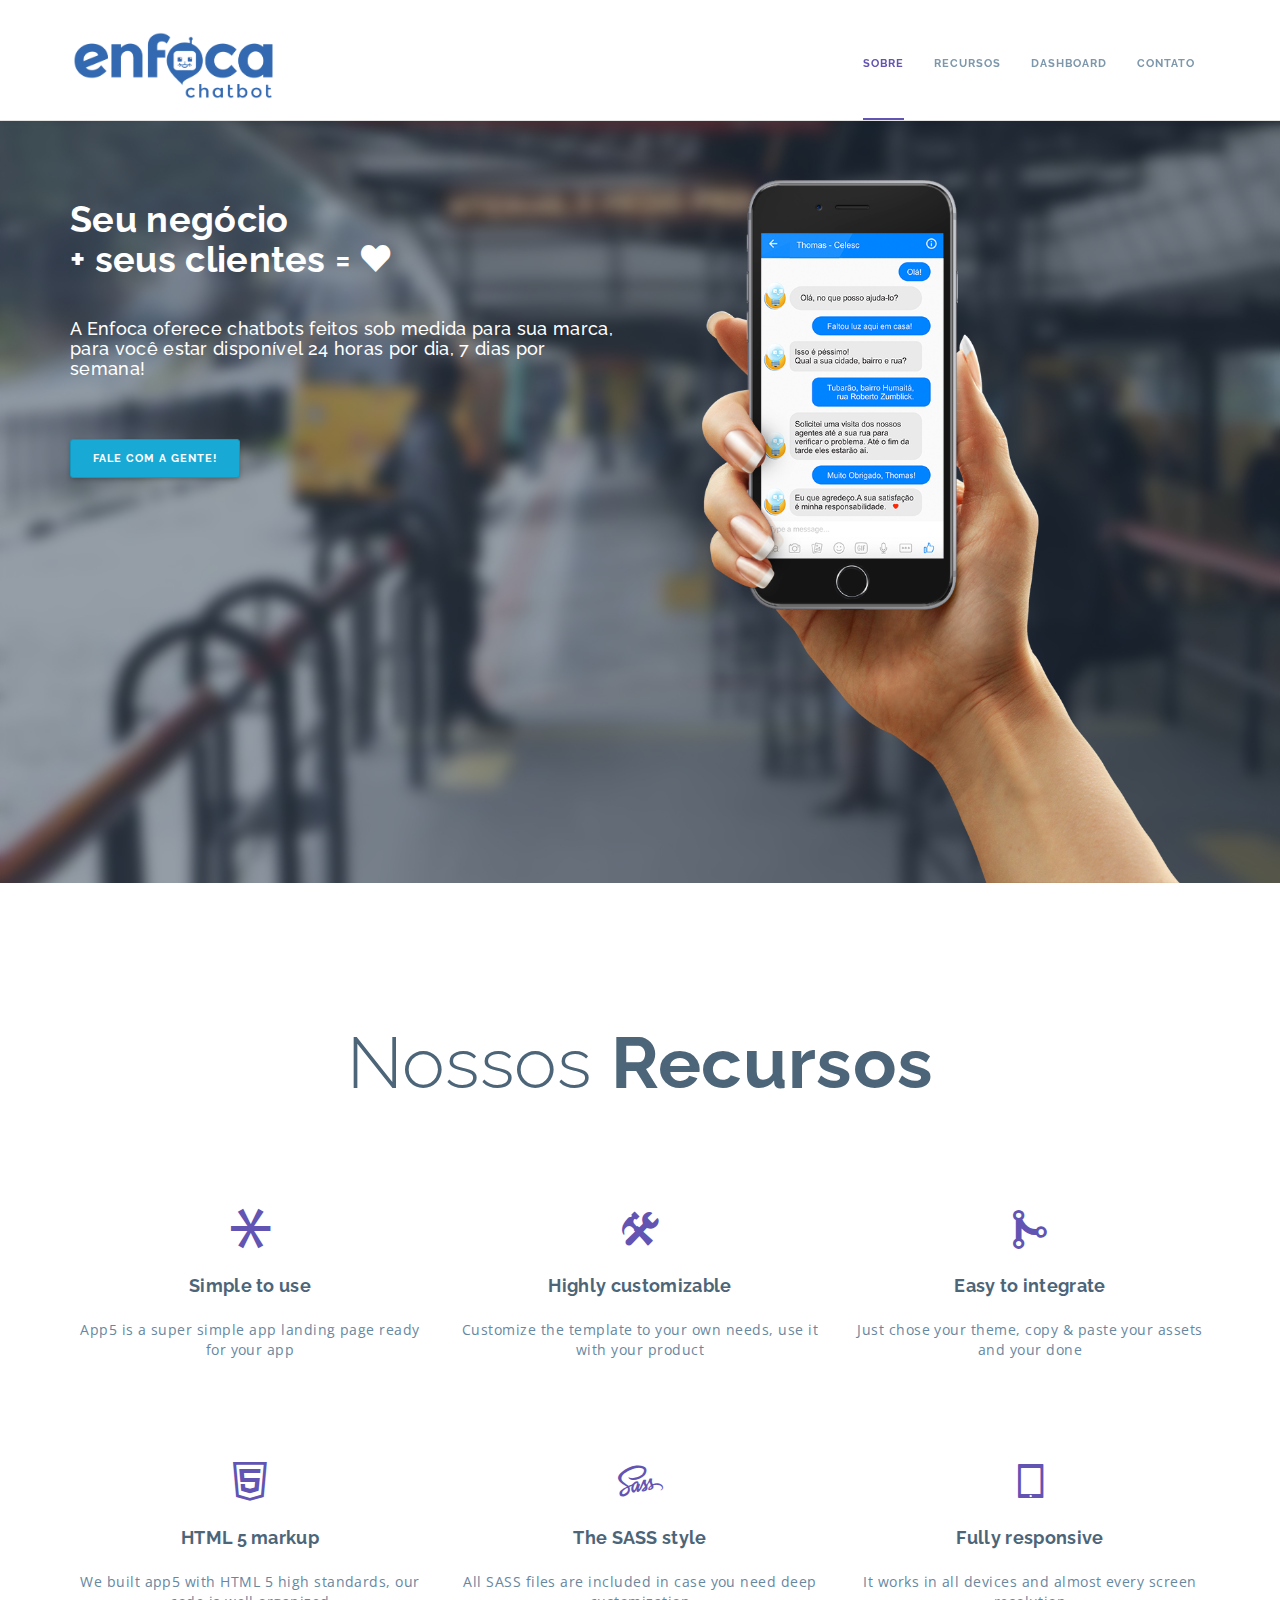
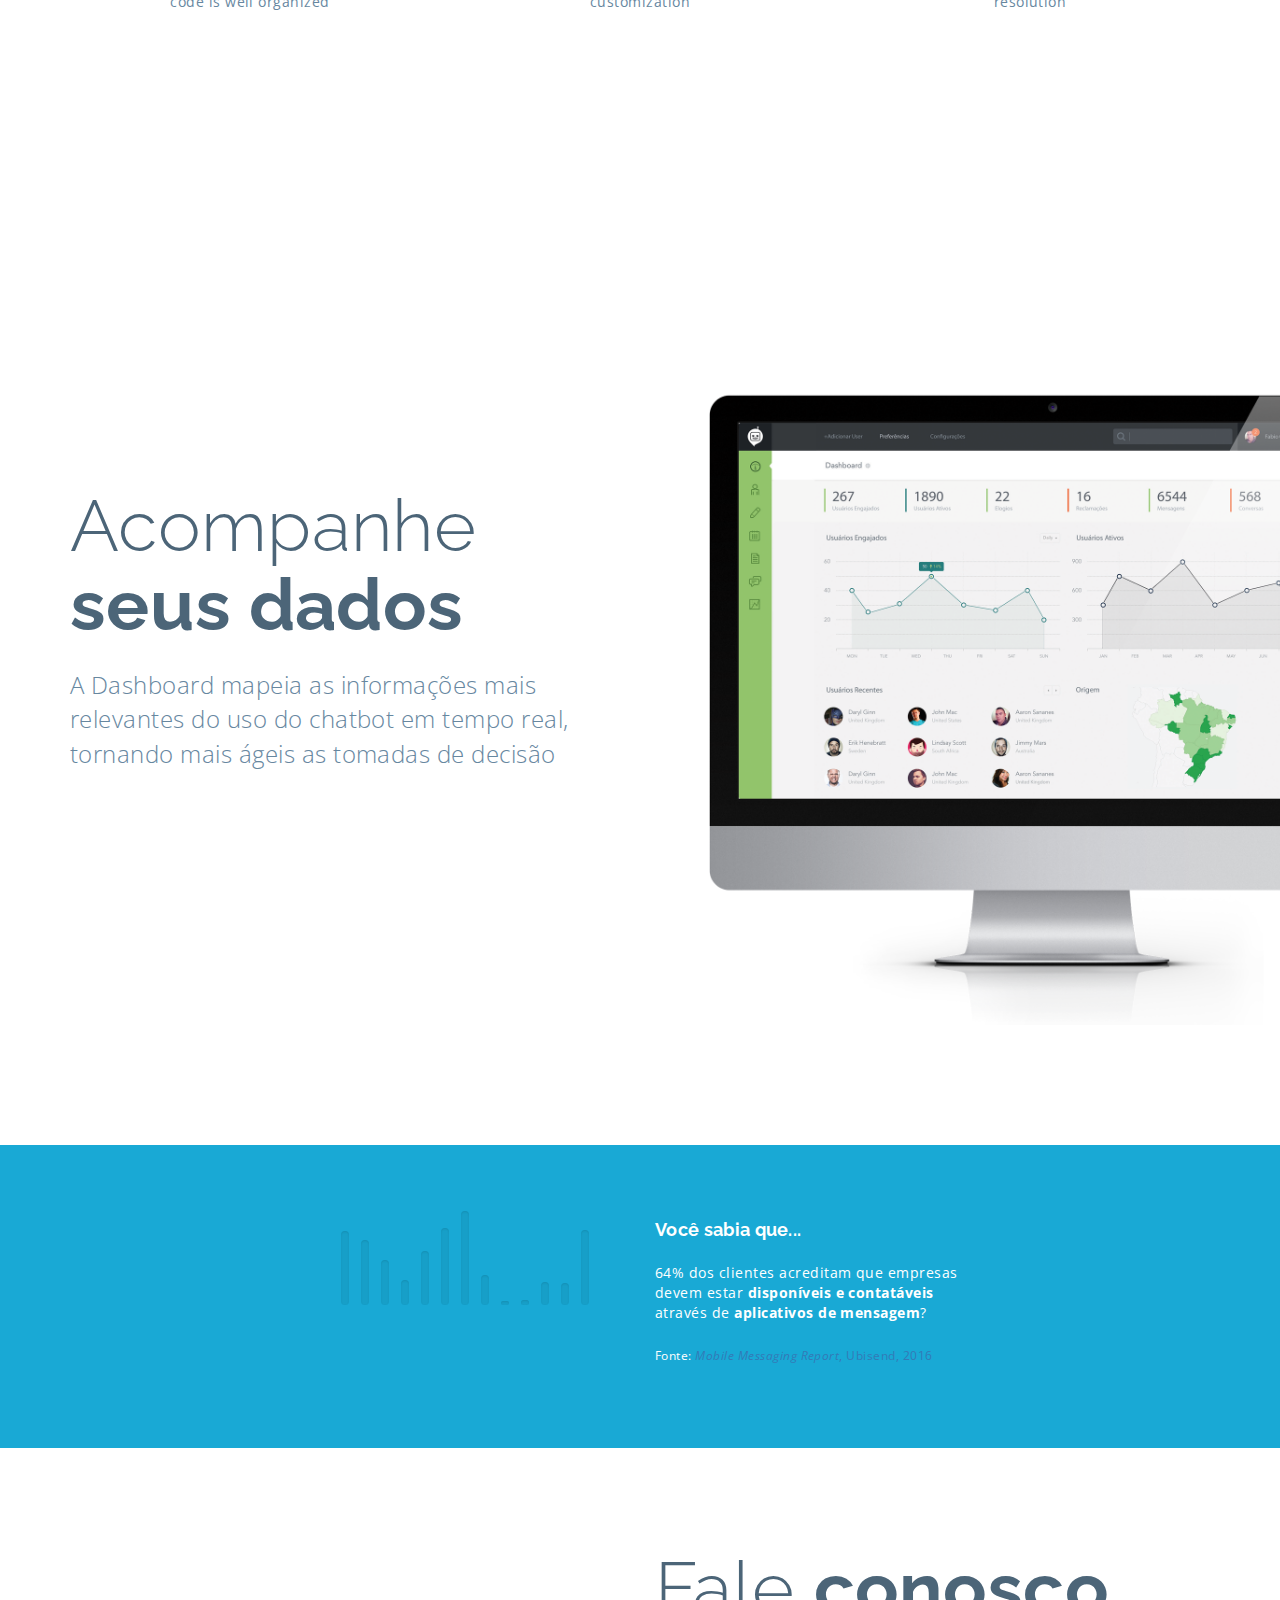
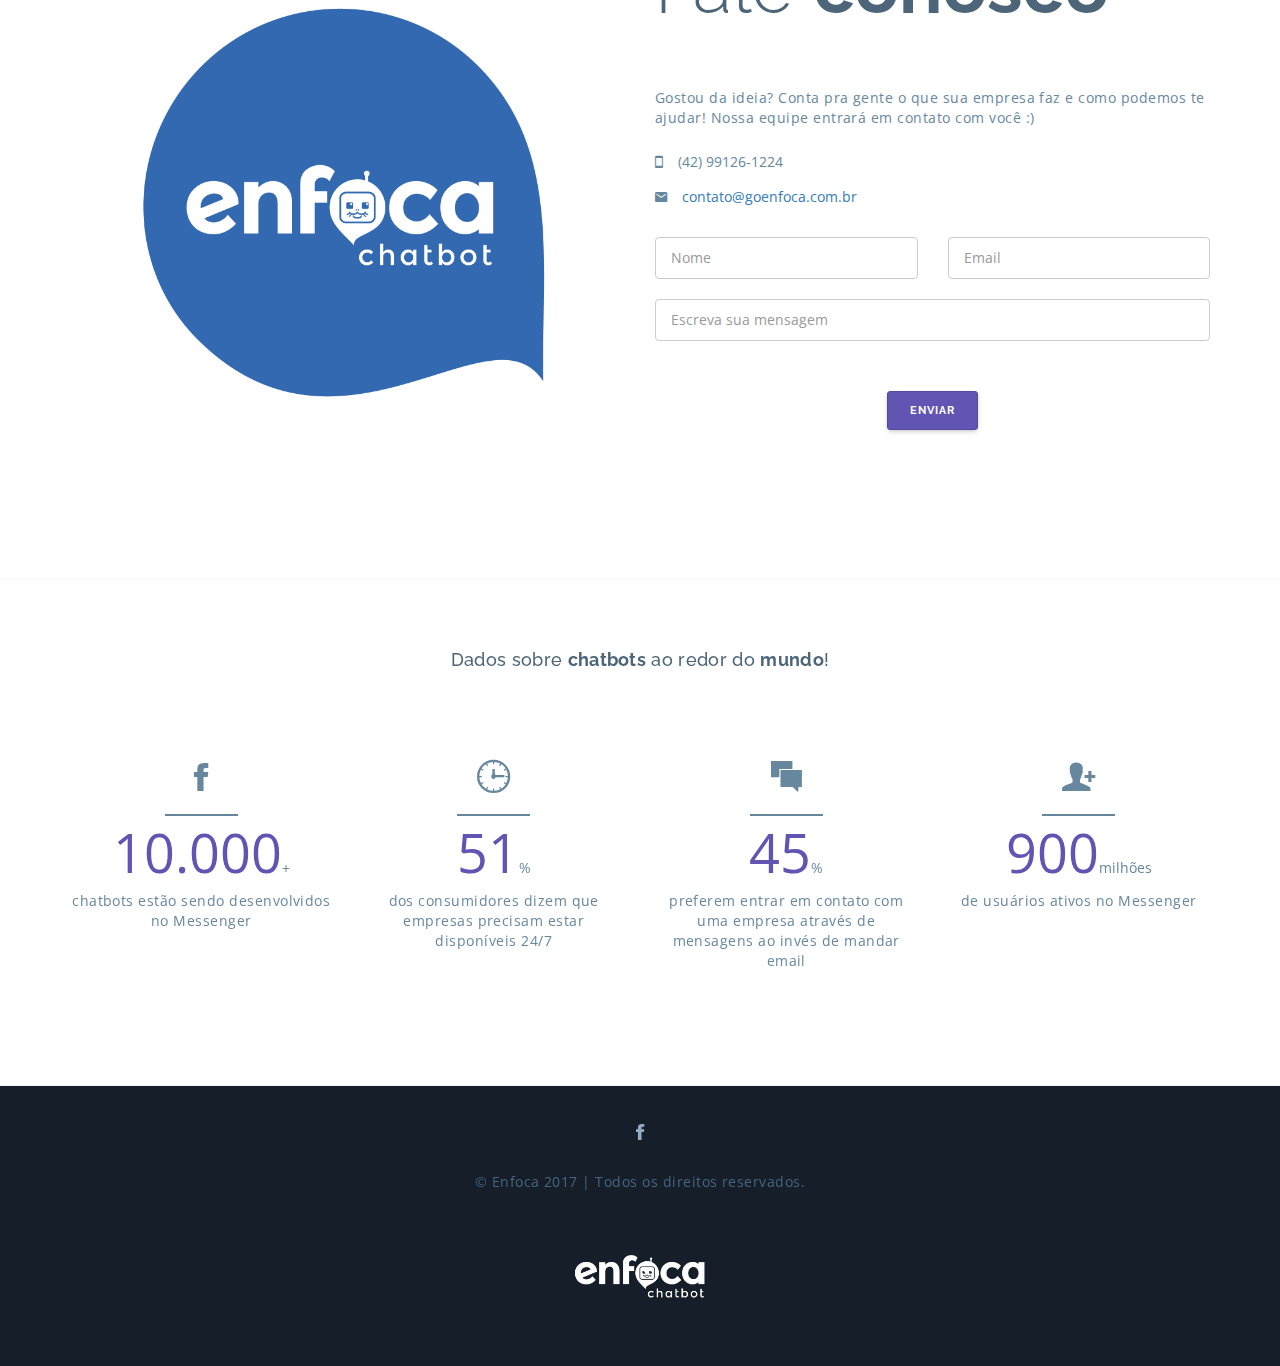
==== commit 58174c29: "add navbar functionality expanding and shrinking" ====
--- a/html/index.html
+++ b/html/index.html
@@ -55,7 +55,7 @@
 
 <!-- < NAVIGATION >.............
 ................................ -->
-<nav class="navbar navbar-fixed-top main-navigation navbar-left" id="main-navigation">
+<nav class="navbar navbar-fixed-top main-navigation navbar-left nav-height" id="main-navigation">
     <div class="container">
         <div class="navbar-header">
             <button type="button" class="navbar-toggle" >
@@ -1253,5 +1253,17 @@
 <script src="js/plugins/jquery.animatebar.min.js"></script>
 <script src="js/plugins/jquery.videoplayer.min.js"></script>
 <script src="js/main.js"></script>
+
+<script>
+
+    $(window).on("scroll touchmove", function () {
+  $('.navbar-brand').toggleClass('tiny', $(document).scrollTop() > 0);
+  $('.nav-height').toggleClass('tiny-height', $(document).scrollTop() > 0);
+});
+
+
+</script>
+
+
 </body>
 </html>
--- a/html/css/style.css
+++ b/html/css/style.css
@@ -1007,8 +1007,16 @@
             transition: all 0.3s ease 0s;
     text-decoration: none;
     letter-spacing: 1px;
-    text-transform: uppercase;
-    height: 90px; }
+    text-transform: uppercase; }
+
+    .nav-height li a {
+    height: 100px;
+    margin-top: 20px; }
+
+    .tiny-height li a {
+    margin-top: 5px;
+    height: 10px; }
+
     #main-navigation li a i {
       display: none; }
     #main-navigation li a:after {
@@ -1040,9 +1048,20 @@
     height: 90px;
     padding: 10px; }
     #main-navigation .navbar-brand img {
-      height: 100%;
+      height: 130%;
+      margin-top: 10px;
       -webkit-transition: display .3s;
               transition: display .3s; }
+  
+  #main-navigation .tiny {
+    height: 90px;
+    padding: 10px; }
+    #main-navigation .tiny img {
+      height: 90%;
+      margin-top: 10px;
+      -webkit-transition: display .3s;
+              transition: display .3s; }
+
   #main-navigation .sidebar-brand {
     display: none; }
     #main-navigation .sidebar-brand .logo {
@@ -1058,8 +1077,9 @@
     top: 0;
     border-bottom: 1px solid rgba(0, 0, 0, 0.11);
     box-shadow: 0 0 5px rgba(0, 0, 0, 0.11);
-    min-height: 90px;
+    min-height: 50px;
     height: auto; }
+
     #main-navigation.navbar-sticky .navbar-header .logo {
       display: none; }
     #main-navigation.navbar-sticky .navbar-header .logo-light {
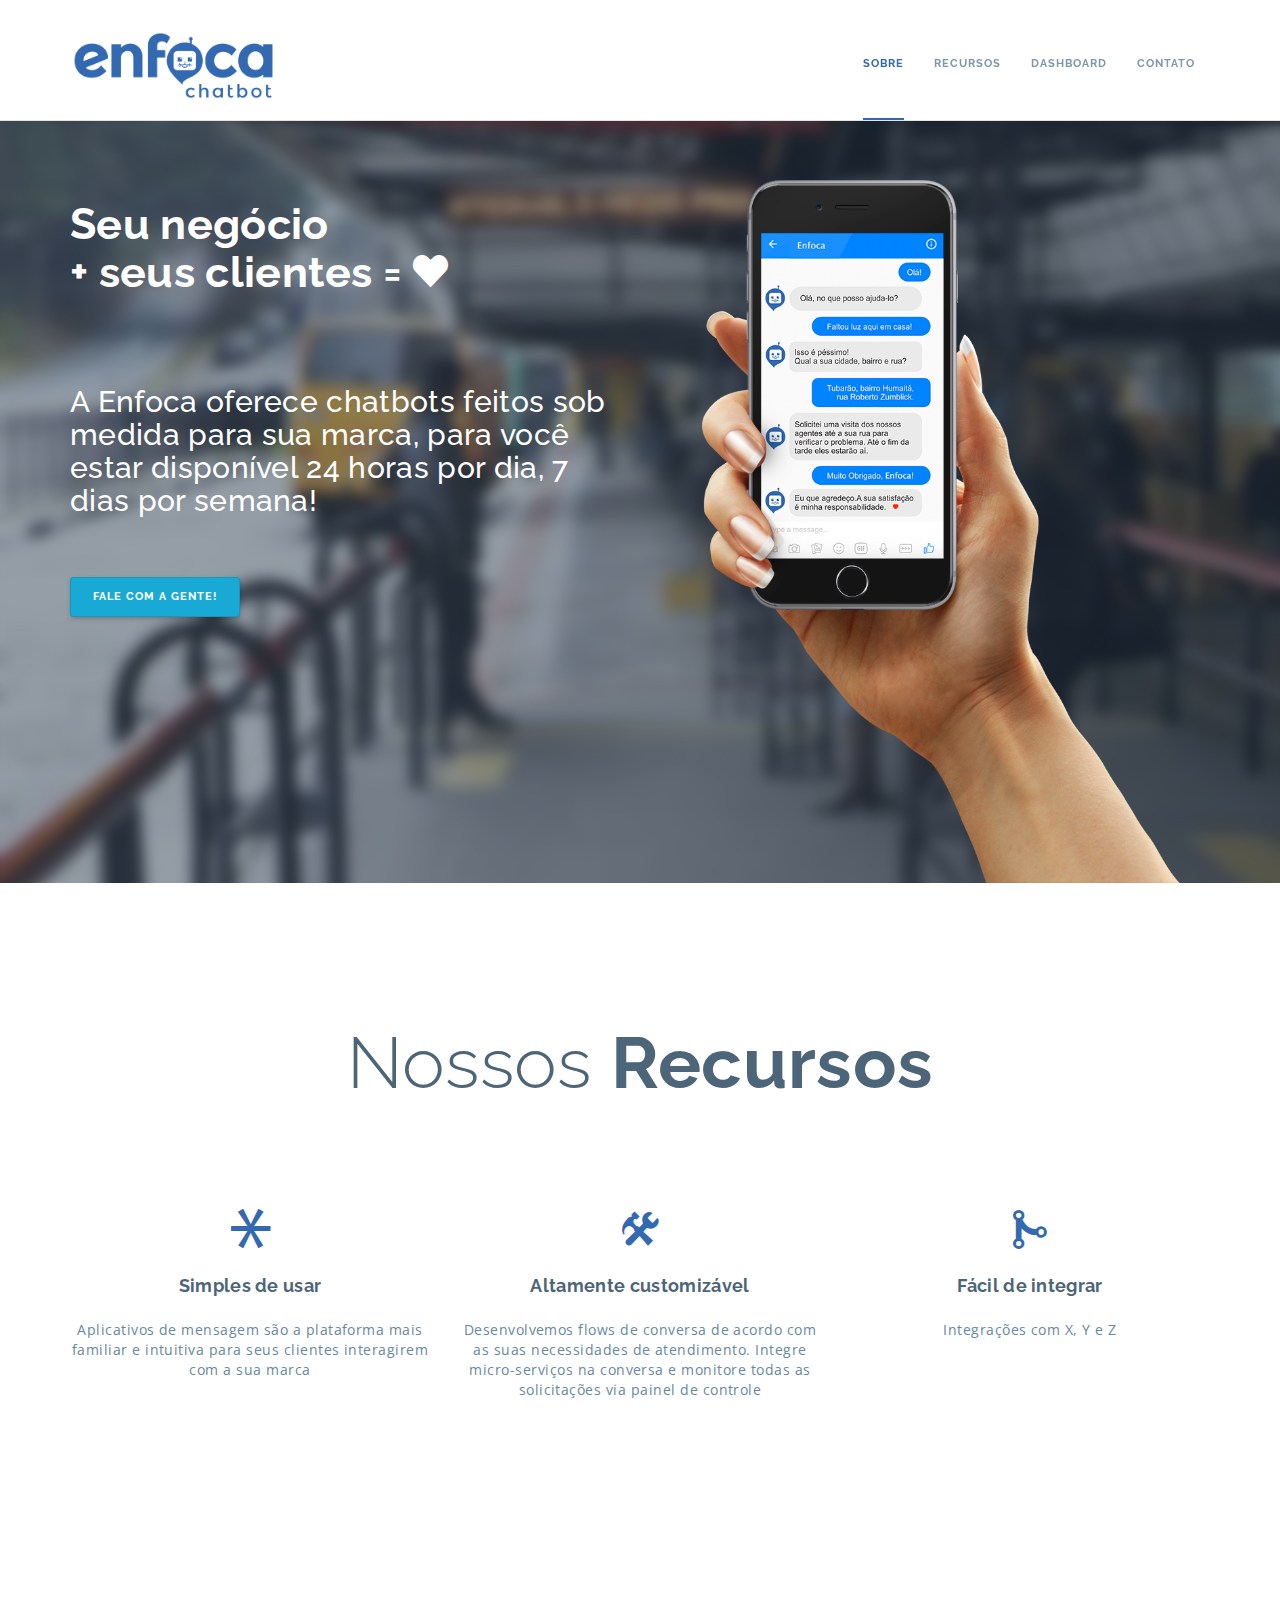
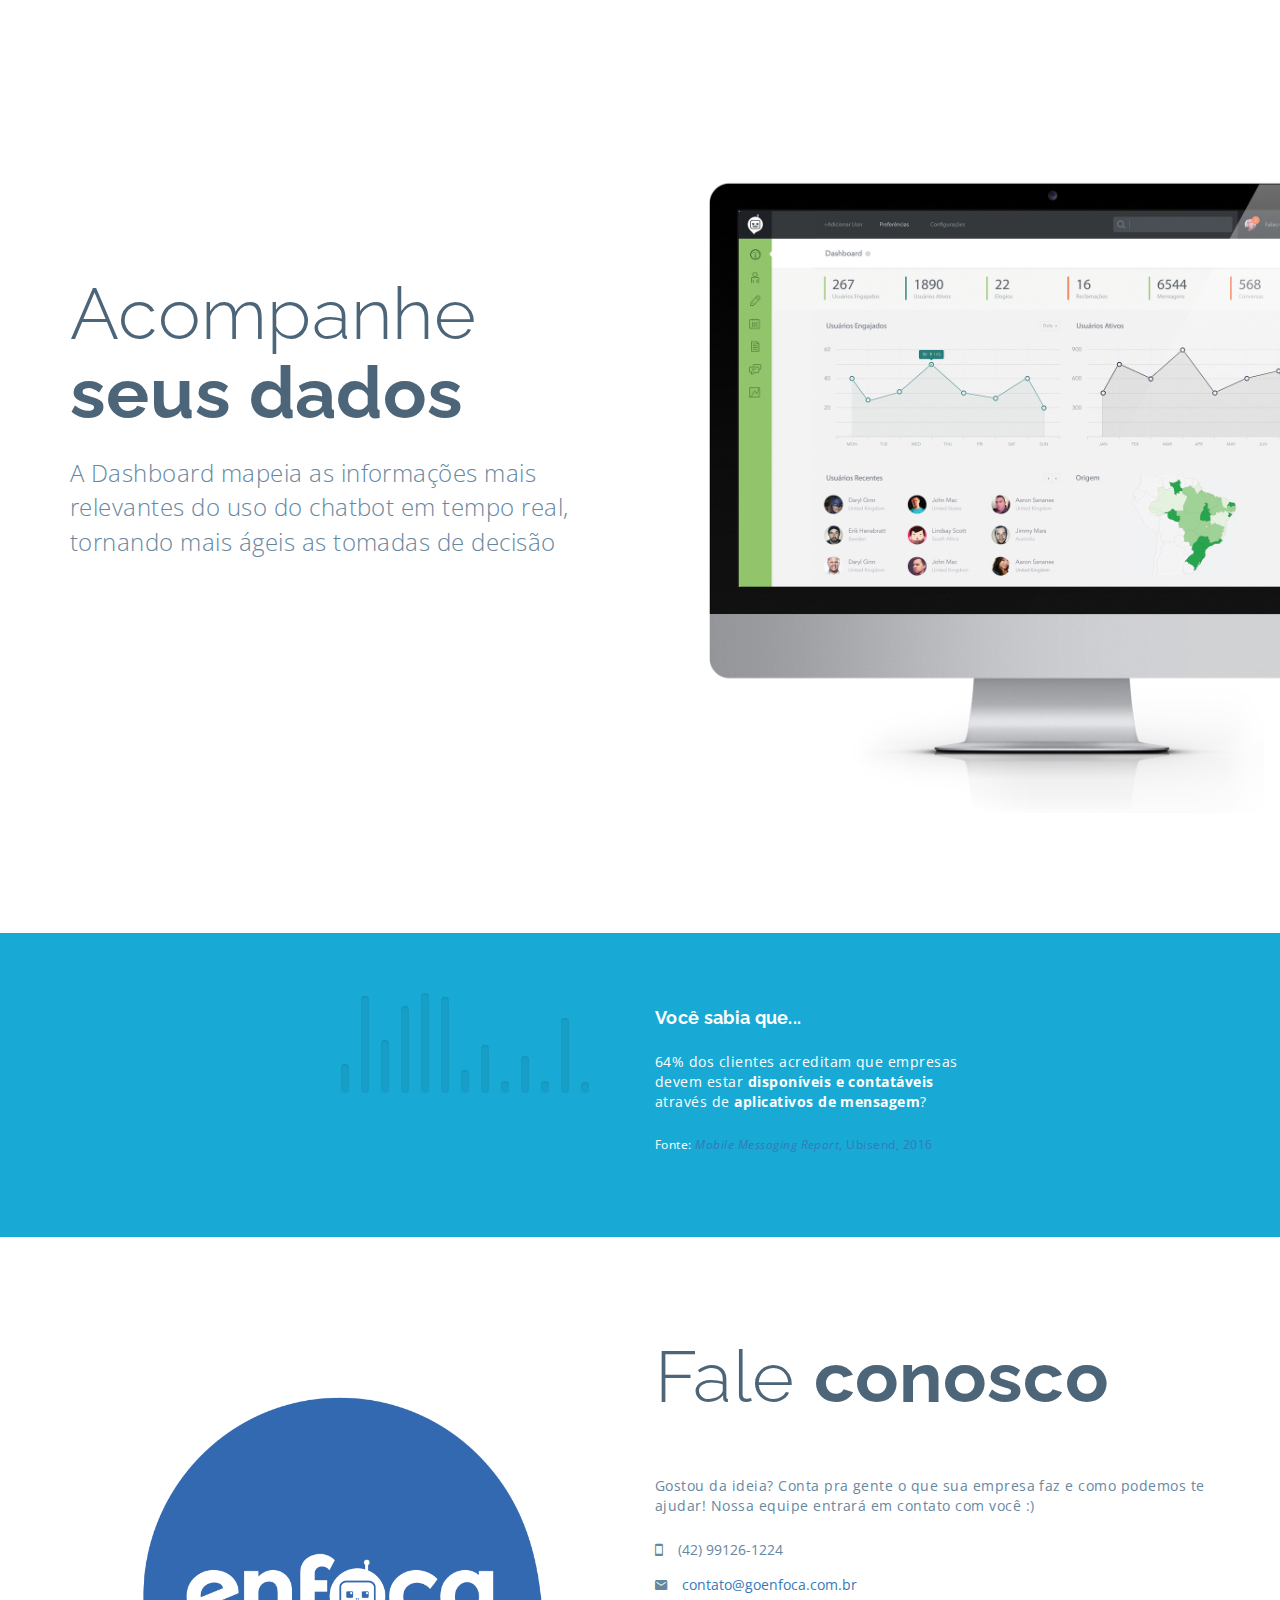
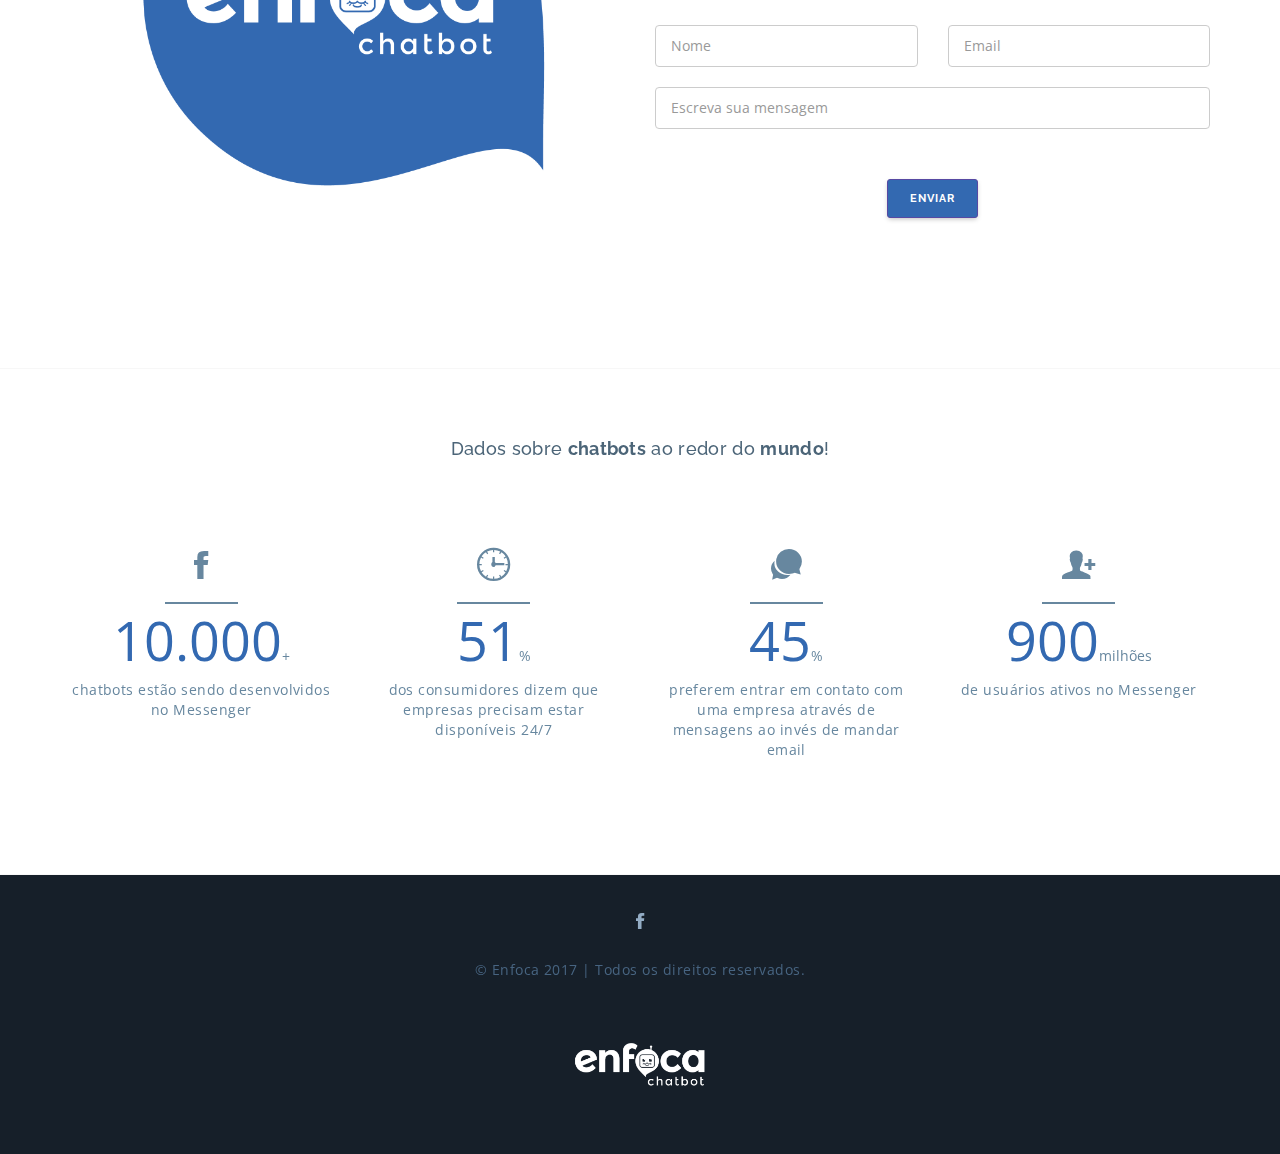
==== commit cb759bb6: "add info features and increase size typefaces header" ====
--- a/html/index.html
+++ b/html/index.html
@@ -107,9 +107,9 @@
                             <br>
                             <br>
                             <br>
-                            <h1><span class="bold">Seu negócio<br> + seus clientes = <i class="ion-heart"></i></span></h1>
-                            <br>
-                            <h4>A Enfoca oferece chatbots feitos sob medida para sua marca, para você estar disponível 24 horas por dia, 7 dias por semana!</h4>
+                            <h1><span class="bold-title">Seu negócio<br> + seus clientes = <i class="ion-heart"></i></span></h1>
+                            <br>
+                            <h2>A Enfoca oferece chatbots feitos sob medida para sua marca, para você estar disponível 24 horas por dia, 7 dias por semana!</h2>
                             <div class="area">
                                 <a href="#support" target="_blank" class="btn btn-primary no-margin" data-scroll-reveal="bottom">Fale com a gente!</a>
                             </div>
@@ -139,8 +139,8 @@
                                 <i class="ion-asterisk"></i>
                             </figure>
                             <div class="widget-text">
-                                <h4>Simple to use</h4>
-                                <p>App5 is a super simple app landing page ready for your app</p>
+                                <h4>Simples de usar</h4>
+                                <p>Aplicativos de mensagem são a plataforma mais familiar e intuitiva para seus clientes interagirem com a sua marca</p>
                             </div>
                         </div>
                     </div>
@@ -150,8 +150,8 @@
                                 <i class="ion-settings"></i>
                             </figure>
                             <div class="widget-text">
-                                <h4>Highly customizable</h4>
-                                <p>Customize the template to your own needs, use it with your product</p>
+                                <h4>Altamente customizável</h4>
+                                <p>Desenvolvemos flows de conversa de acordo com as suas necessidades de atendimento. Integre micro-serviços na conversa e monitore todas as solicitações via painel de controle</p>
                             </div>
                         </div>
                     </div>
@@ -161,11 +161,12 @@
                                 <i class="ion-merge"></i>
                             </figure>
                             <div class="widget-text">
-                                <h4>Easy to integrate</h4>
-                                <p>Just chose your theme, copy & paste your assets and your done</p>
-                            </div>
-                        </div>
-                    </div>
+                                <h4>Fácil de integrar</h4>
+                                <p>Integrações com X, Y e Z</p>
+                            </div>
+                        </div>
+                    </div>
+                    <!--
                     <div class="col-md-4 col-sm-6">
                         <div class="widget widget-icon-text widget-icon-top">
                             <figure class="widget-icon">
@@ -199,6 +200,7 @@
                             </div>
                         </div>
                     </div>
+                    -->
                 </div>
             </div>
         </section>
@@ -206,8 +208,7 @@
         <section id="keynotes">
             <div class="container">
                 <div class="section-heading text-center hidden-md hidden-lg">
-                    <h2>Acompanhe <span class="bold">seus dados</span></h2>
-                    <p class="subheading">A Dashboard mapeia as informações mais relevantes do uso do chatbot, em tempo real, para você poder tomar decisões de maneira muito mais ágil</p>
+                    <h2>Acompanhe <span class="bold">O painel de controle mapeia as informações mais relevantes do uso do chatbot, em tempo real, para você poder tomar decisões de maneira muito mais ágil</p>
                 </div>
                 <div class="row">
                     <div class="col-xs-12 col-md-6 col-md-push-6">
@@ -396,7 +397,7 @@
                             </div>
                             <div class="col-md-3">
                                 <div class="counter">
-                                    <i class="ion-ios-chatboxes"></i>
+                                    <i class="ion-chatbubbles"></i>
                                     <span class="value">45</span>%
                                     <p>preferem entrar em contato com uma empresa através de mensagens ao invés de mandar email</p>
                                 </div>
--- a/html/css/style.css
+++ b/html/css/style.css
@@ -290,6 +290,10 @@
 
 .bold {
   font-weight: 700; }
+
+  .bold-title {
+  font-weight: 700;
+  font-size: 120%; }
 
 .italic {
   font-style: italic; }
@@ -1150,7 +1154,7 @@
     #main-navigation .navbar-header {
       background-color: #ffffff; }
     #main-navigation .navbar-toggle {
-      min-height: 90px;
+      min-height: 120px;
       margin: 0;
       padding: 0 15px; }
       #main-navigation .navbar-toggle .icon-bar {
--- a/html/css/themes/blue.css
+++ b/html/css/themes/blue.css
@@ -19,14 +19,14 @@
   color: #000; }
 
 .pace .pace-progress {
-  background: #6254b2; }
+  background: #3369b1; }
   .pace .pace-progress:after {
     background: #4d4291; }
 
 .page-loader .container {
   color: #93a9bb; }
   .page-loader .container a {
-    color: #6254b2; }
+    color: #3369b1; }
 
 h1, h2, h3, h4, h5, h6, .heading {
   color: #4c6578; }
@@ -41,7 +41,7 @@
   color: #809aaf; }
 
 .accent {
-  color: #6254b2; }
+  color: #3369b1; }
 
 .list.list-striped li:nth-of-type(2n+1) {
   background-color: whitesmoke; }
@@ -58,7 +58,7 @@
   background-color: #7D98AD; }
 
 .bg-3 {
-  background-color: #6254b2; }
+  background-color: #3369b1; }
 
 .bg-4 {
   background-color: #19a9d5; }
@@ -191,21 +191,21 @@
 #main-navigation.navbar-sticky {
   background: #ffffff; }
   #main-navigation.navbar-sticky li.active a, #main-navigation.navbar-sticky li:hover a {
-    color: #6254b2; }
+    color: #3369b1; }
   #main-navigation.navbar-sticky li a {
     color: #7D98AD; }
     #main-navigation.navbar-sticky li a:after {
-      background: #6254b2; }
+      background: #3369b1; }
 
 @media (max-width: 767px) {
   #main-navigation.navbar-fixed-top .navbar-collapse {
     background-color: #ffffff; }
   #main-navigation #navbar {
-    background: #6254b2; }
+    background: #3369b1; }
   #main-navigation .navbar-header {
     background-color: #ffffff; }
   #main-navigation .navbar-toggle .icon-bar {
-    background-color: #6254b2; }
+    background-color: #3369b1; }
     #main-navigation .navbar-toggle .icon-bar:hover {
       background-color: #514599; }
   #main-navigation li:not(.has-button).active, #main-navigation li:not(.has-button):hover {
@@ -311,12 +311,12 @@
   border-color: #5749a3; }
 
 .checkbox input[type="checkbox"]:checked + .control-label:before {
-  background: #6254b2;
+  background: #3369b1;
   color: #ffffff; }
 
 .radio input[type="radio"]:checked + .control-label:before {
   background: #ffffff;
-  color: #6254b2; }
+  color: #3369b1; }
 
 .btn-primary {
   color: #ffffff;
@@ -357,7 +357,7 @@
 
 .btn-accent {
   color: #ffffff;
-  background-color: #6254b2;
+  background-color: #3369b1;
   border-color: #5749a3; }
   .btn-accent:focus, .btn-accent.focus {
     color: #ffffff;
@@ -386,10 +386,10 @@
   fieldset[disabled] .btn-accent:hover,
   fieldset[disabled] .btn-accent:focus,
   fieldset[disabled] .btn-accent.focus {
-    background-color: #6254b2;
+    background-color: #3369b1;
     border-color: #5749a3; }
   .btn-accent .badge {
-    color: #6254b2;
+    color: #3369b1;
     background-color: #ffffff; }
 
 .btn-ghost {
@@ -537,7 +537,7 @@
   background-color: #ff6600; }
 
 ol li:before {
-  background-color: #6254b2;
+  background-color: #3369b1;
   color: #b3acda; }
 
 .nivo-lightbox-theme-app5.nivo-lightbox-overlay {
@@ -578,7 +578,7 @@
   color: #ffffff; }
 
 #about .responsive i {
-  background-color: #6254b2; }
+  background-color: #3369b1; }
   #about .responsive i.tablet:after {
     background-color: #ffffff; }
 
@@ -603,10 +603,10 @@
     background: #bfbbc2; }
 
 #premium .feature:hover h2:after {
-  background: #6254b2; }
+  background: #3369b1; }
 
 #premium .feature:hover span {
-  color: #6254b2; }
+  color: #3369b1; }
 
 #partners {
   color: #666666;
@@ -629,15 +629,15 @@
   border-top: 1px solid #f7f7f7;
   border-bottom: 1px solid #f7f7f7; }
   #counters .counter .value {
-    color: #6254b2; }
+    color: #3369b1; }
     #counters .counter .value:before {
       background-color: #67879f; }
   #counters .counter:hover {
-    color: #6254b2; }
+    color: #3369b1; }
     #counters .counter:hover .value {
       color: #67879f; }
       #counters .counter:hover .value:before {
-        background-color: #6254b2; }
+        background-color: #3369b1; }
 
 #video {
   background-color: transparent; }
@@ -652,14 +652,14 @@
       background-color: rgba(98, 84, 178, 0.7); }
 
 #faqs:before {
-  background-color: #6254b2; }
+  background-color: #3369b1; }
 
 .screenshots .slides img {
   border: 1px solid #cececc;
   box-shadow: 0px 30px 30px -30px black; }
 
 .screenshots.descriptive .owl-theme .owl-controls .owl-buttons div i:before, .screenshots.descriptive .owl-theme .owl-controls .owl-buttons div i:after {
-  background-color: #6254b2; }
+  background-color: #3369b1; }
 
 #site-footer .footer-top {
   background-color: #161f29; }
@@ -692,12 +692,12 @@
       color: #c2cfdd; }
 
 .widget .widget-icon i {
-  color: #6254b2; }
+  color: #3369b1; }
 
 .pricing-table .pricing-plan {
   border: 1px solid #ddd; }
   .pricing-table .pricing-plan.best-value {
-    border: 2px solid #6254b2; }
+    border: 2px solid #3369b1; }
 
 .pricing-table .pricing-header {
   background-color: #19a9d5; }
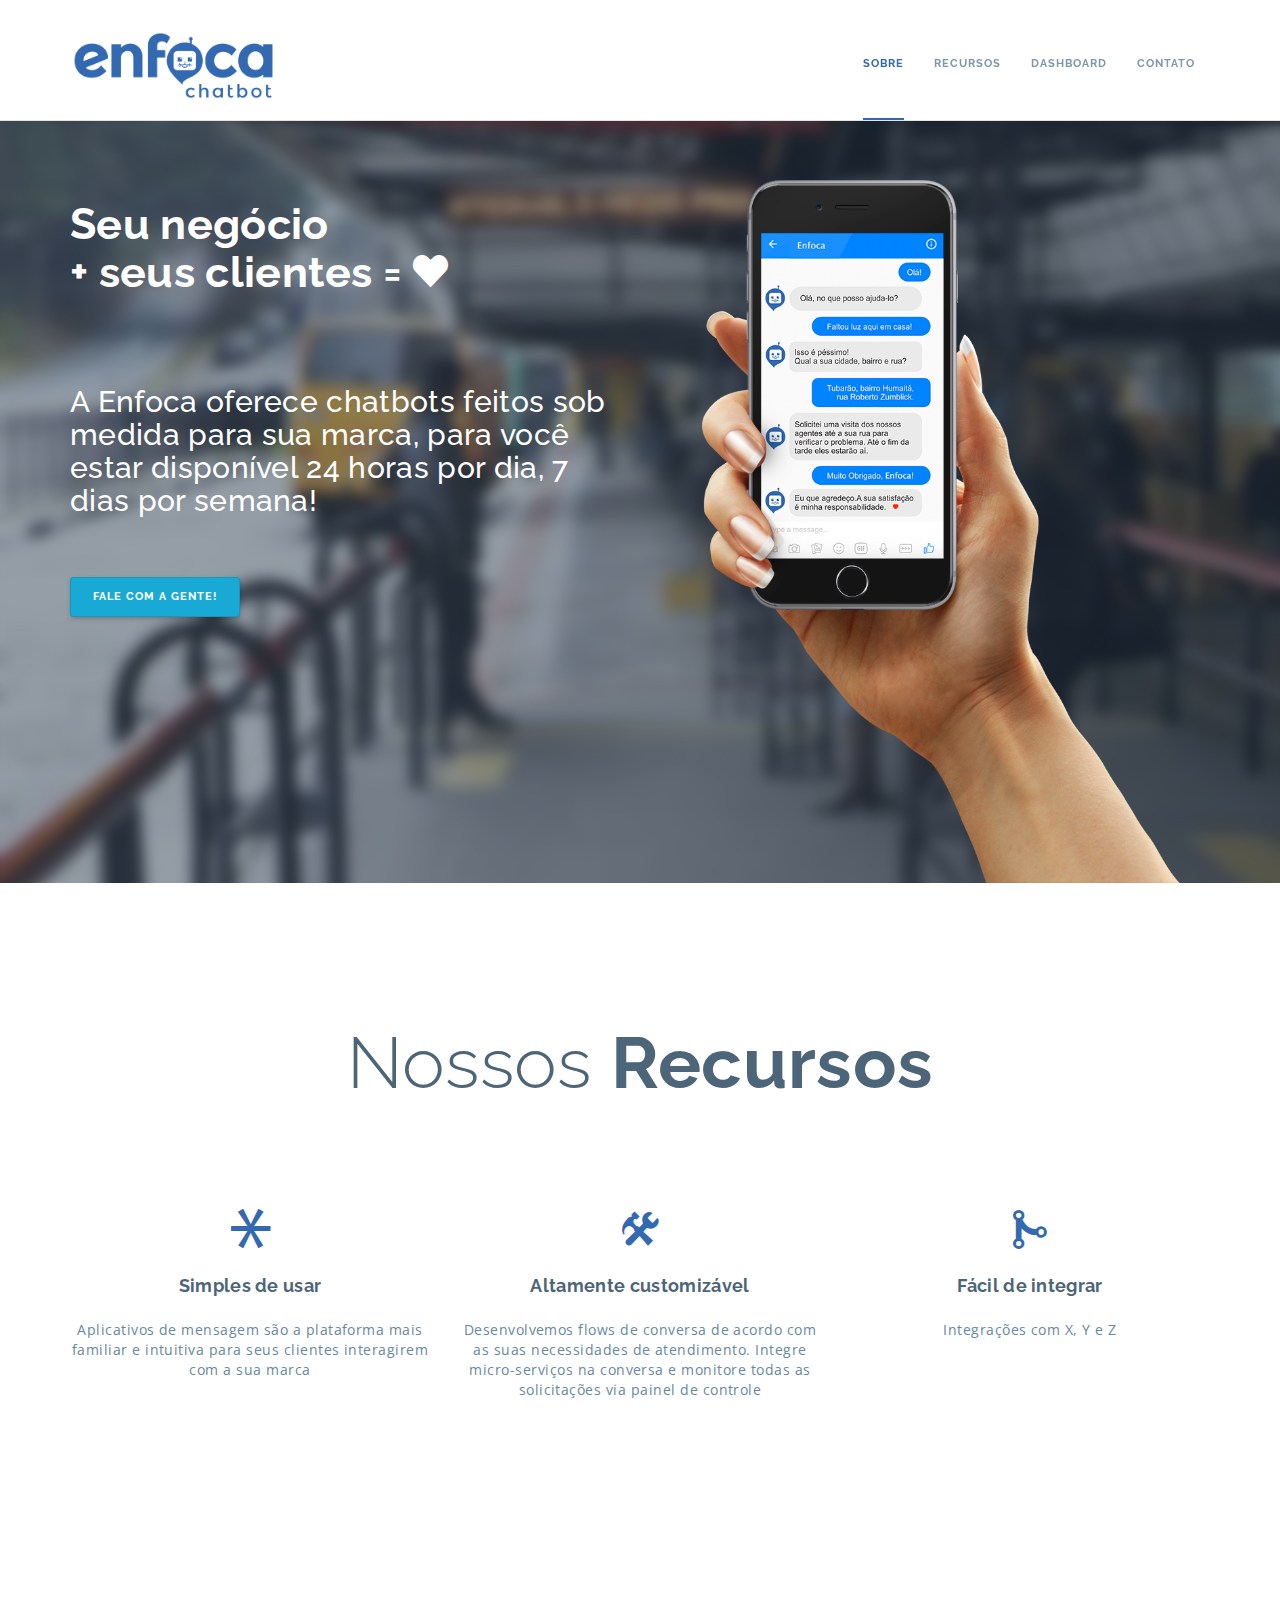
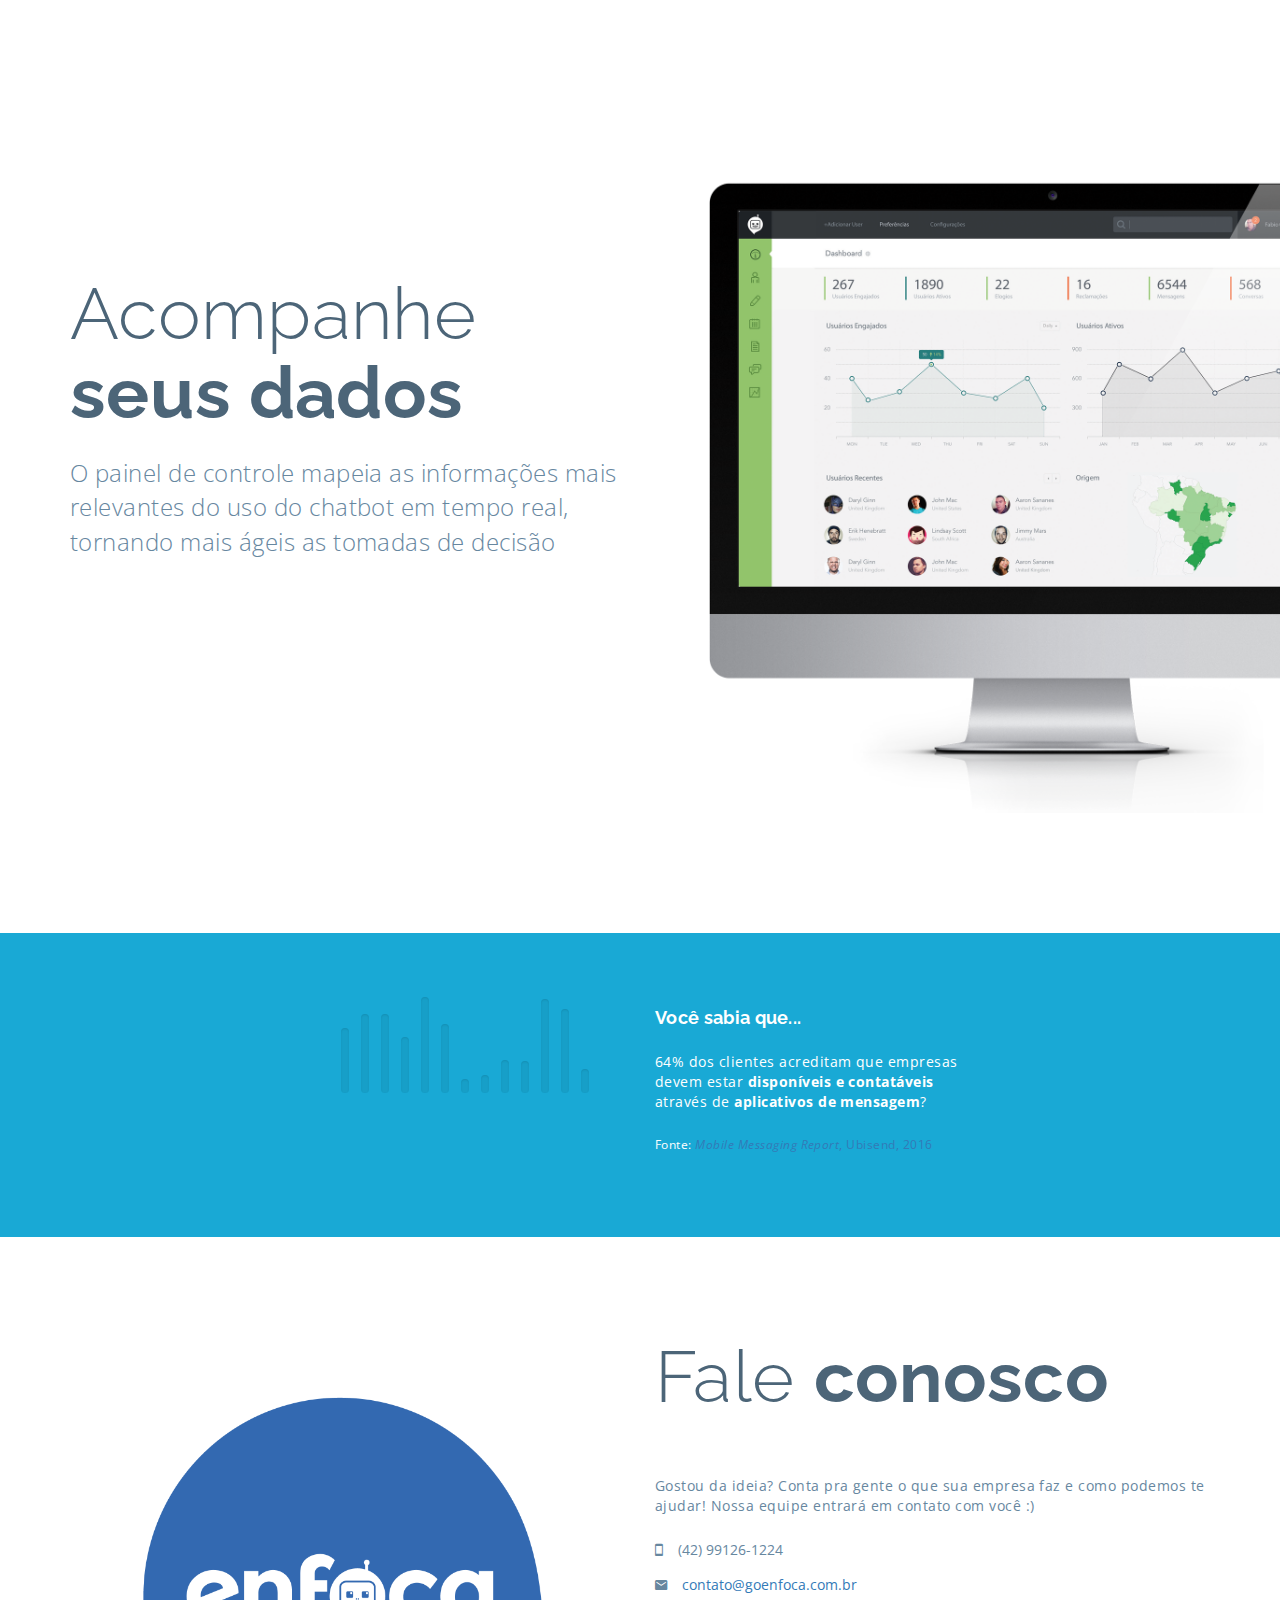
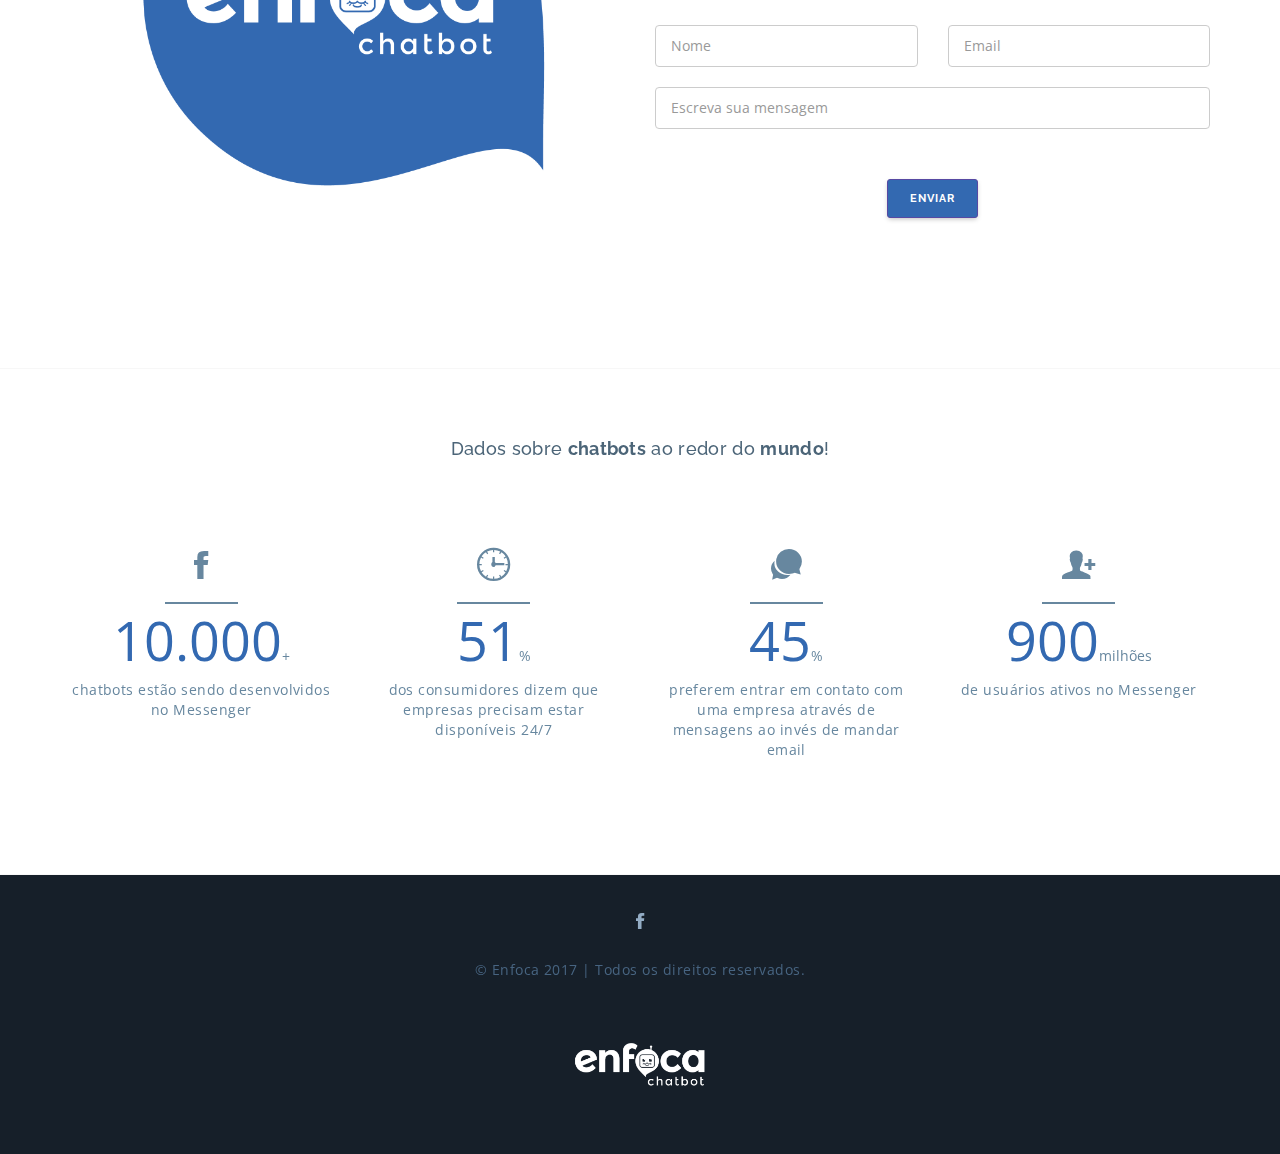
==== commit b699feb3: "fix bug dashboard text" ====
--- a/html/index.html
+++ b/html/index.html
@@ -208,7 +208,8 @@
         <section id="keynotes">
             <div class="container">
                 <div class="section-heading text-center hidden-md hidden-lg">
-                    <h2>Acompanhe <span class="bold">O painel de controle mapeia as informações mais relevantes do uso do chatbot, em tempo real, para você poder tomar decisões de maneira muito mais ágil</p>
+                    <h2>Acompanhe <span class="bold">seus dados</h2>
+                    <p>O painel de controle mapeia as informações mais relevantes do uso do chatbot, em tempo real, para você poder tomar decisões de maneira muito mais ágil</p>
                 </div>
                 <div class="row">
                     <div class="col-xs-12 col-md-6 col-md-push-6">
@@ -232,7 +233,7 @@
                             <br>
                             <br>
                             <h2>Acompanhe <span class="bold">seus dados</span></h2>
-                            <p class="subheading">A Dashboard mapeia as informações mais relevantes do uso do chatbot em tempo real, tornando mais ágeis as tomadas de decisão</p>
+                            <p class="subheading">O painel de controle mapeia as informações mais relevantes do uso do chatbot em tempo real, tornando mais ágeis as tomadas de decisão</p>
                         </div>
 
                         <!--
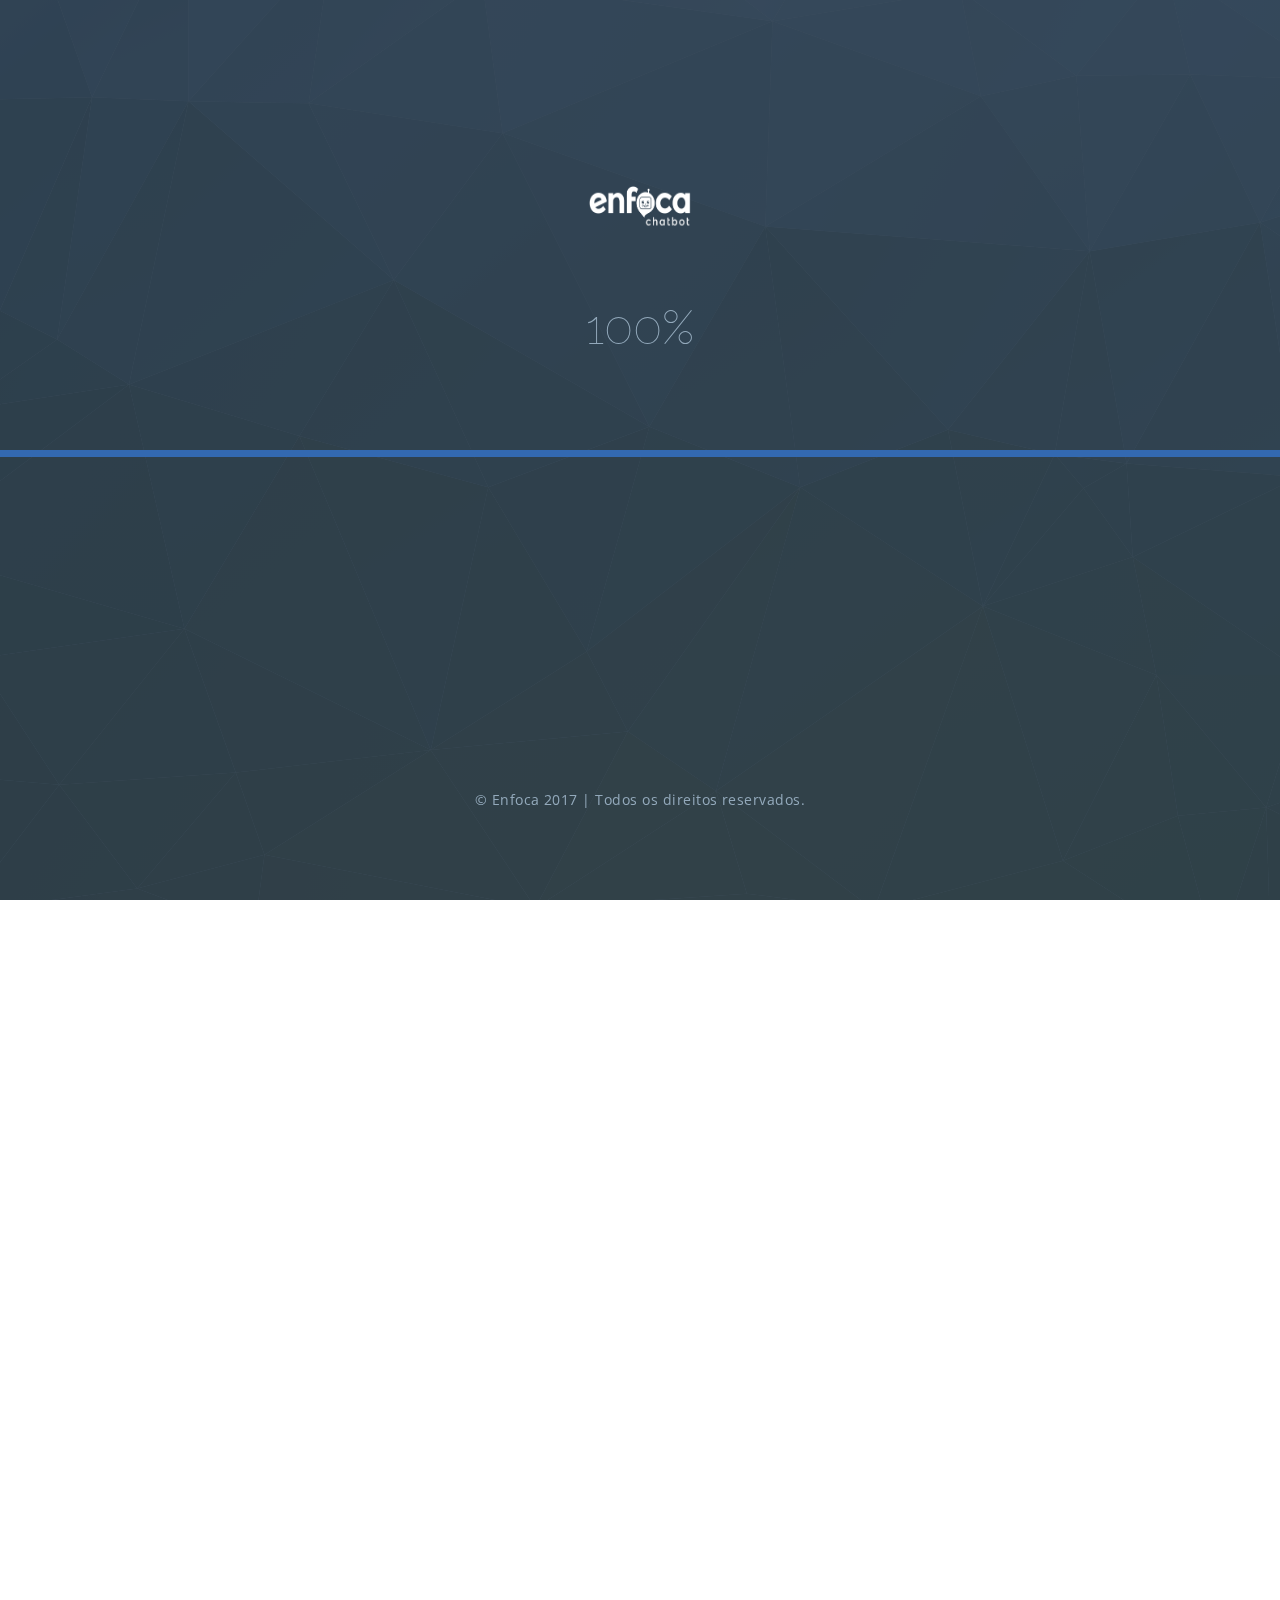
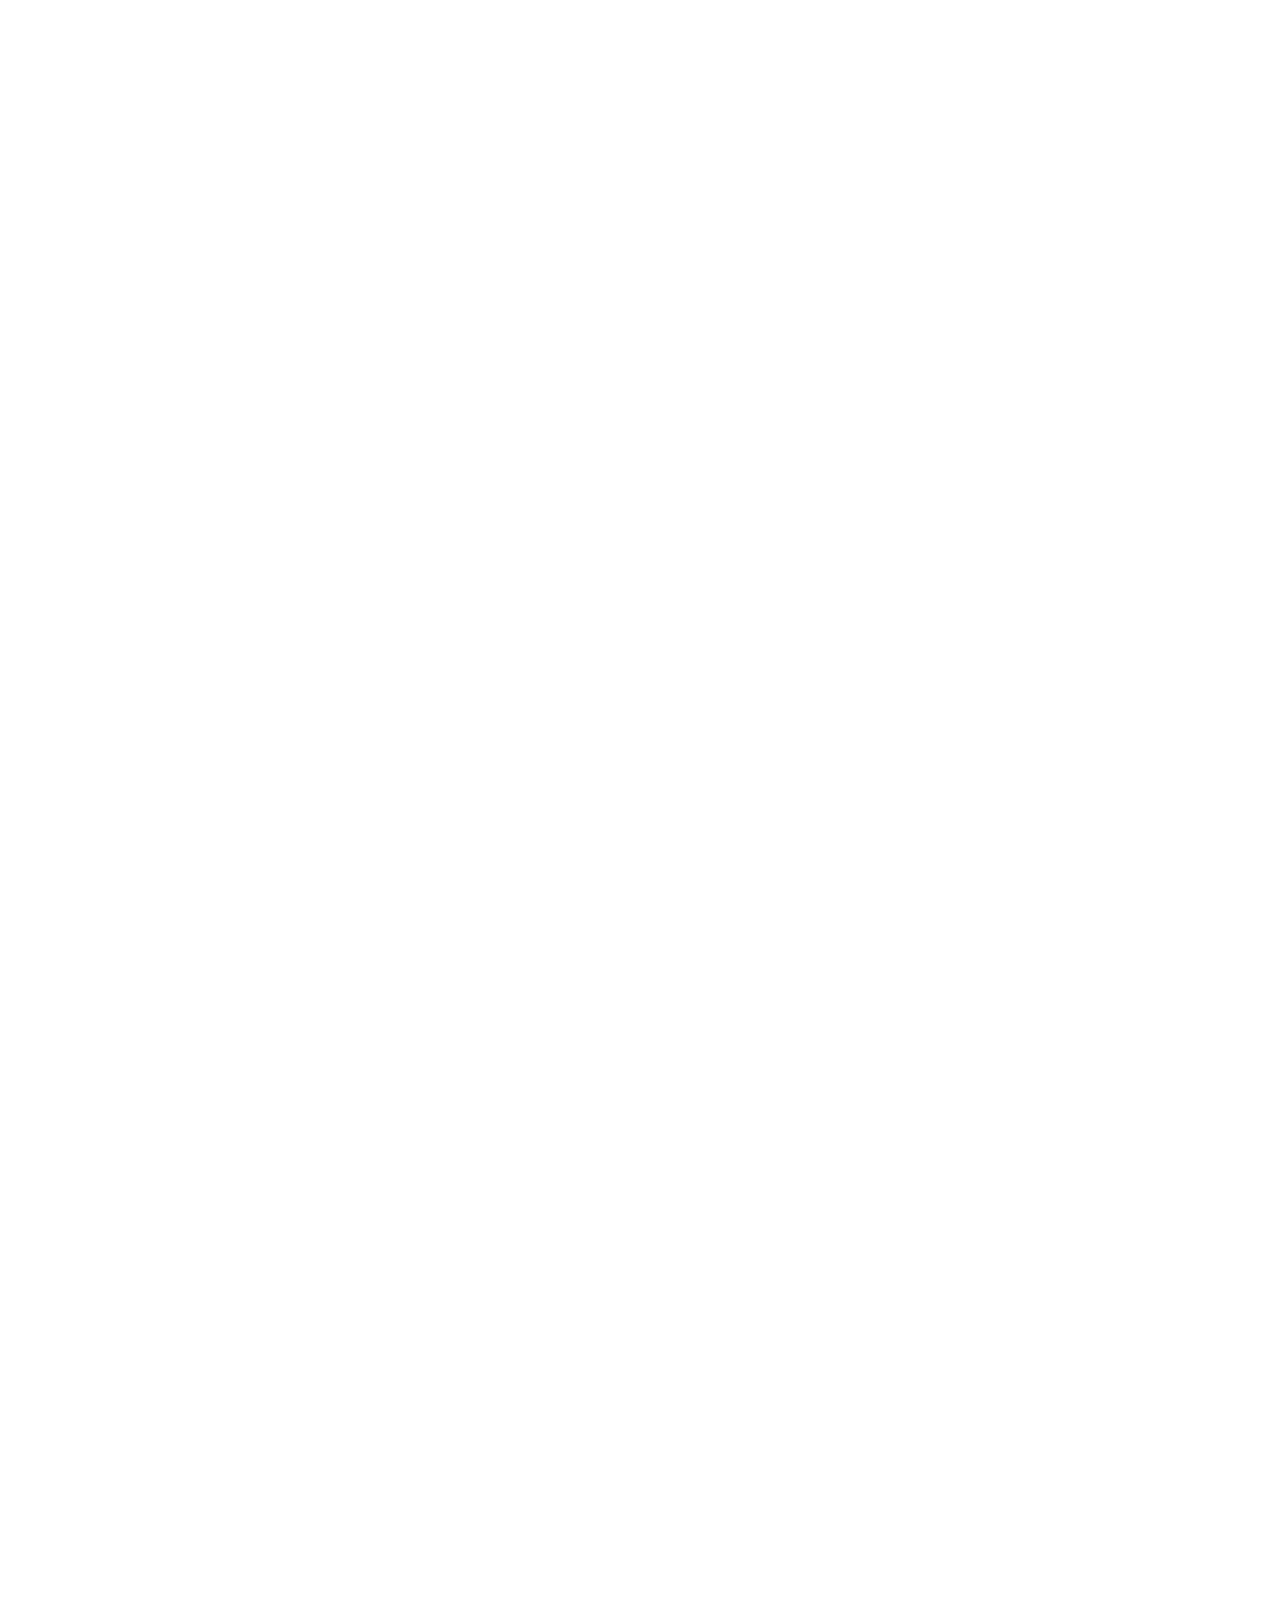
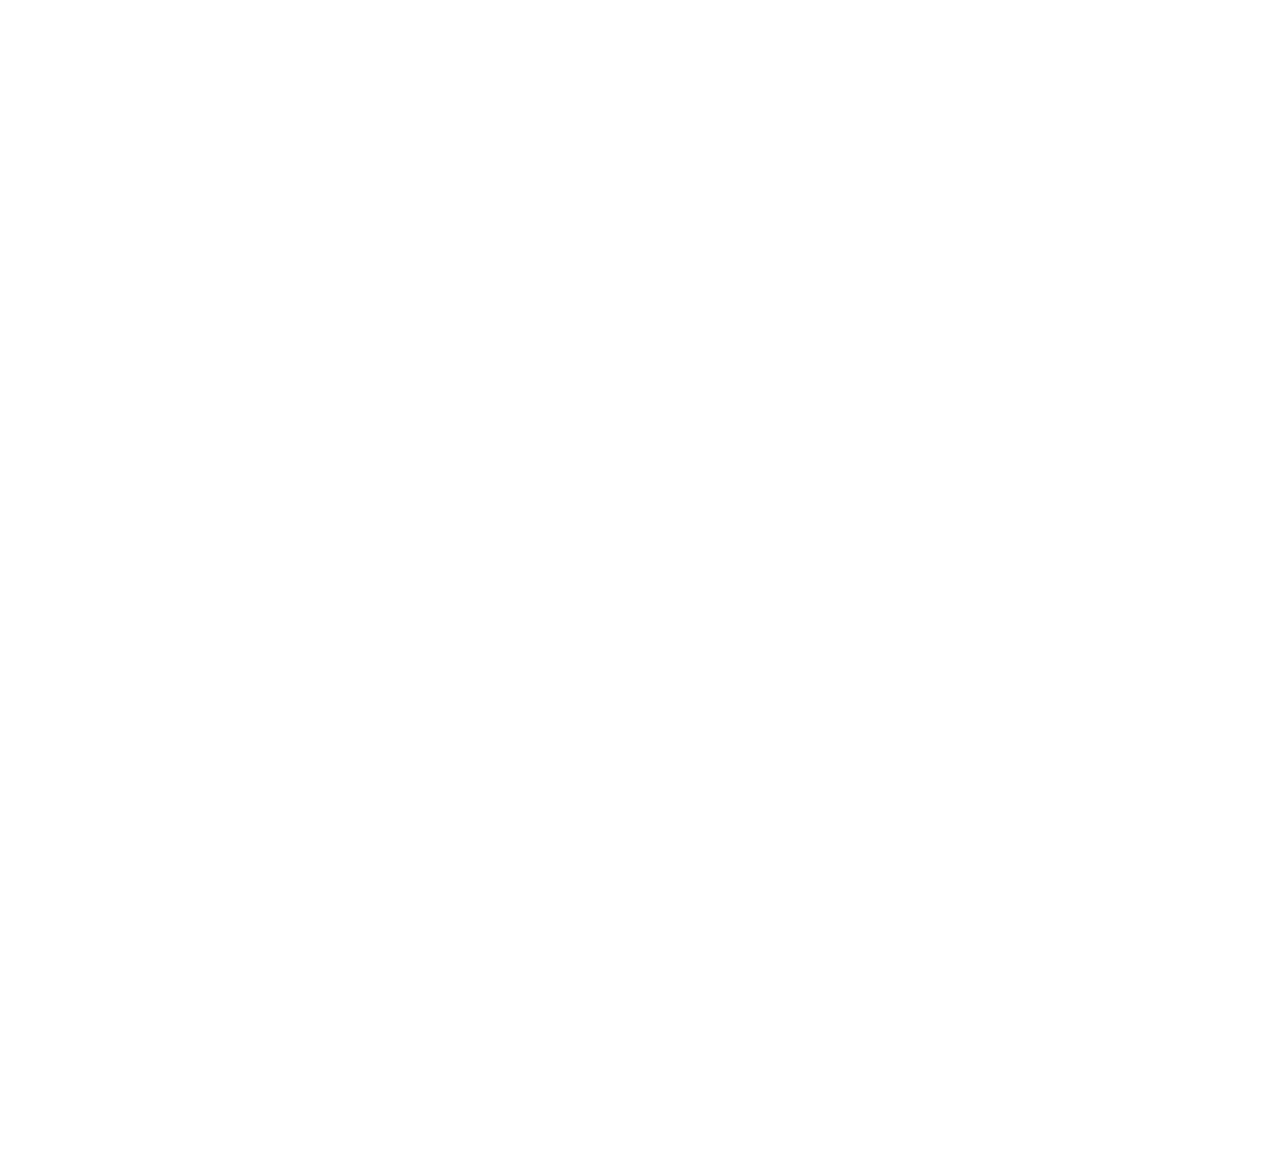
==== commit a39473fe: "change button colors" ====
--- a/html/index.html
+++ b/html/index.html
@@ -111,7 +111,7 @@
                             <br>
                             <h2>A Enfoca oferece chatbots feitos sob medida para sua marca, para você estar disponível 24 horas por dia, 7 dias por semana!</h2>
                             <div class="area">
-                                <a href="#support" target="_blank" class="btn btn-primary no-margin" data-scroll-reveal="bottom">Fale com a gente!</a>
+                                <a href="#support" target="_self" class="btn btn-primary no-margin" data-scroll-reveal="bottom">Fale com a gente!</a>
                             </div>
                         </div>
                         <div class="col-md-6">
--- a/html/css/style.css
+++ b/html/css/style.css
@@ -1865,7 +1865,8 @@
     font-size: 1.15rem;
     margin-right: 0; }
   .btn-icon span {
-    display: none; } }
+    display: none; }
+   }
 
 /* ==========================================================================
    7. ICONS STYLE
--- a/html/css/themes/blue.css
+++ b/html/css/themes/blue.css
@@ -320,16 +320,16 @@
 
 .btn-primary {
   color: #ffffff;
-  background-color: #19a9d5;
-  border-color: #1697be; }
+  background-color: #3766af;
+  border-color: #3766af; }
   .btn-primary:focus, .btn-primary.focus {
     color: #ffffff;
     background-color: #1485a7;
     border-color: #093c4c; }
   .btn-primary:hover {
     color: #ffffff;
-    background-color: #1485a7;
-    border-color: #106b87; }
+    background-color: #5749a3;
+    border-color: #5749a3; }
   .btn-primary:active, .btn-primary.active,
   .open > .btn-primary.dropdown-toggle {
     color: #ffffff;
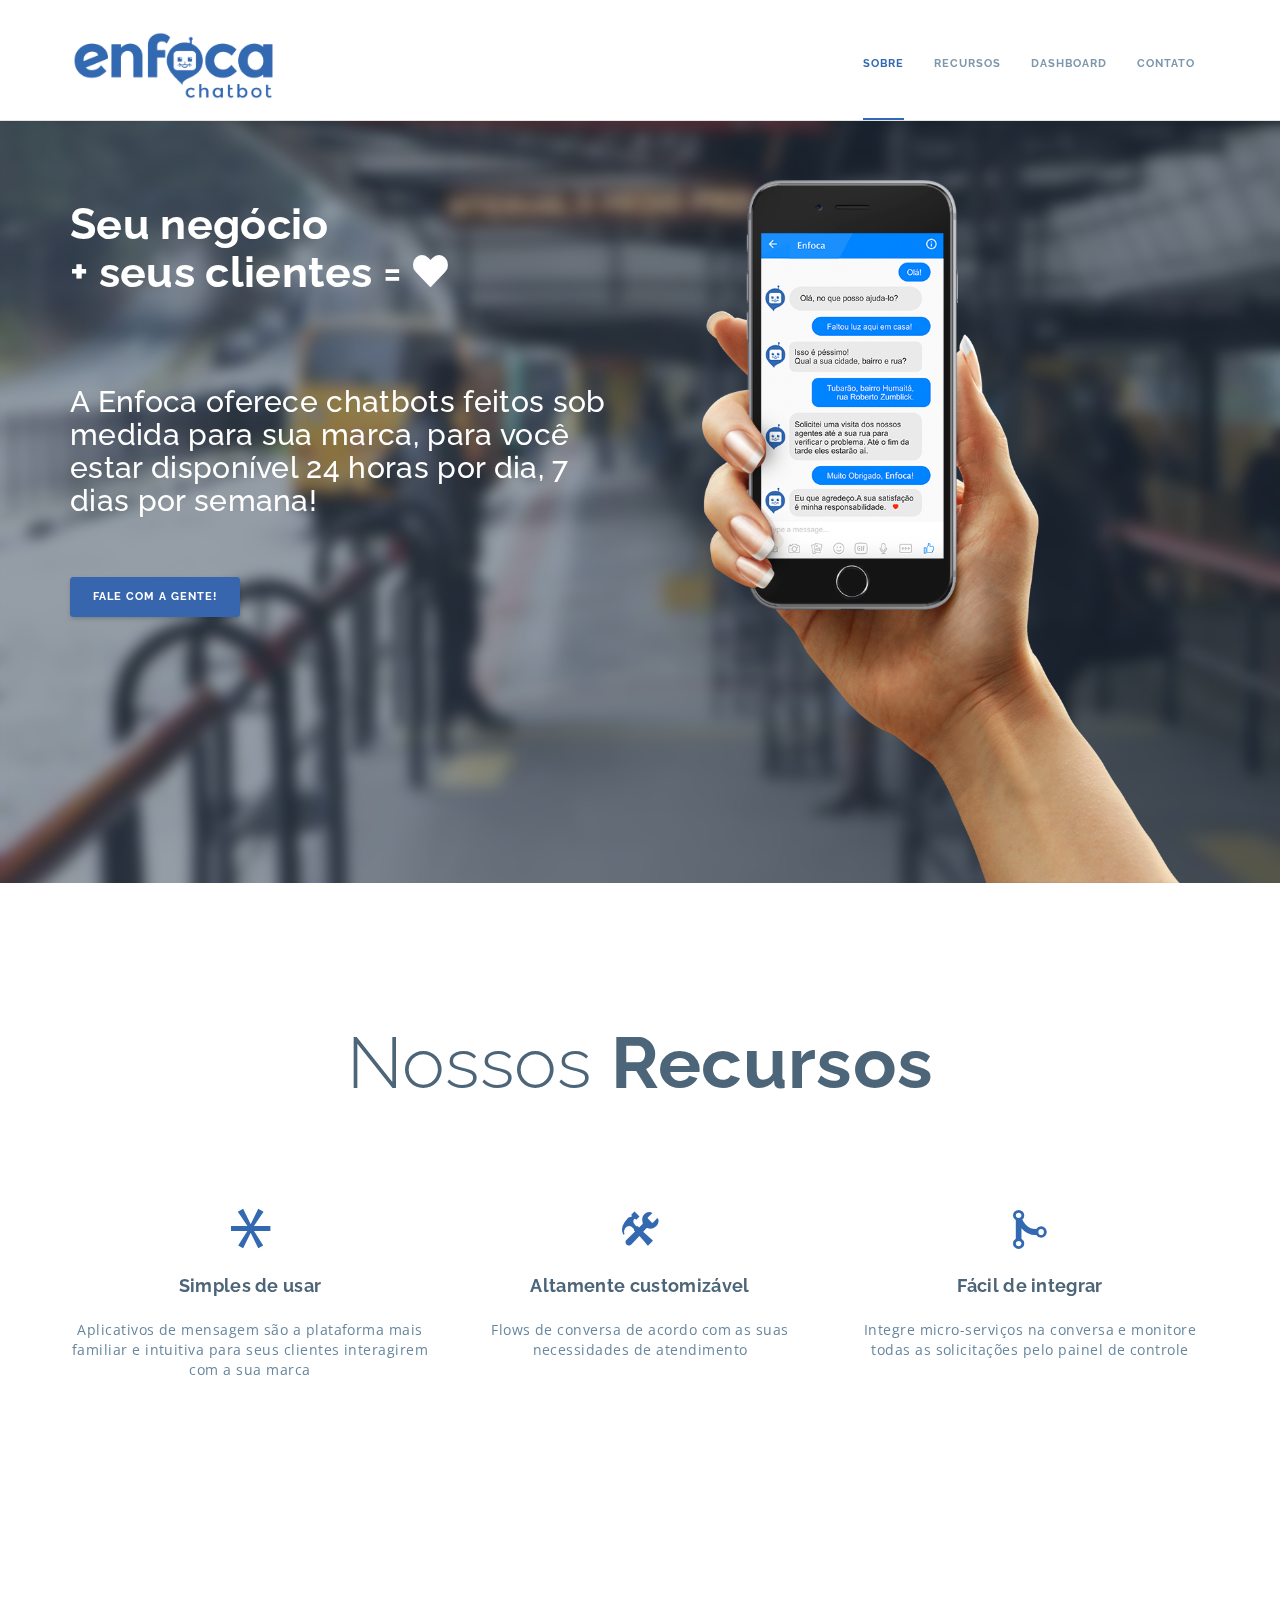
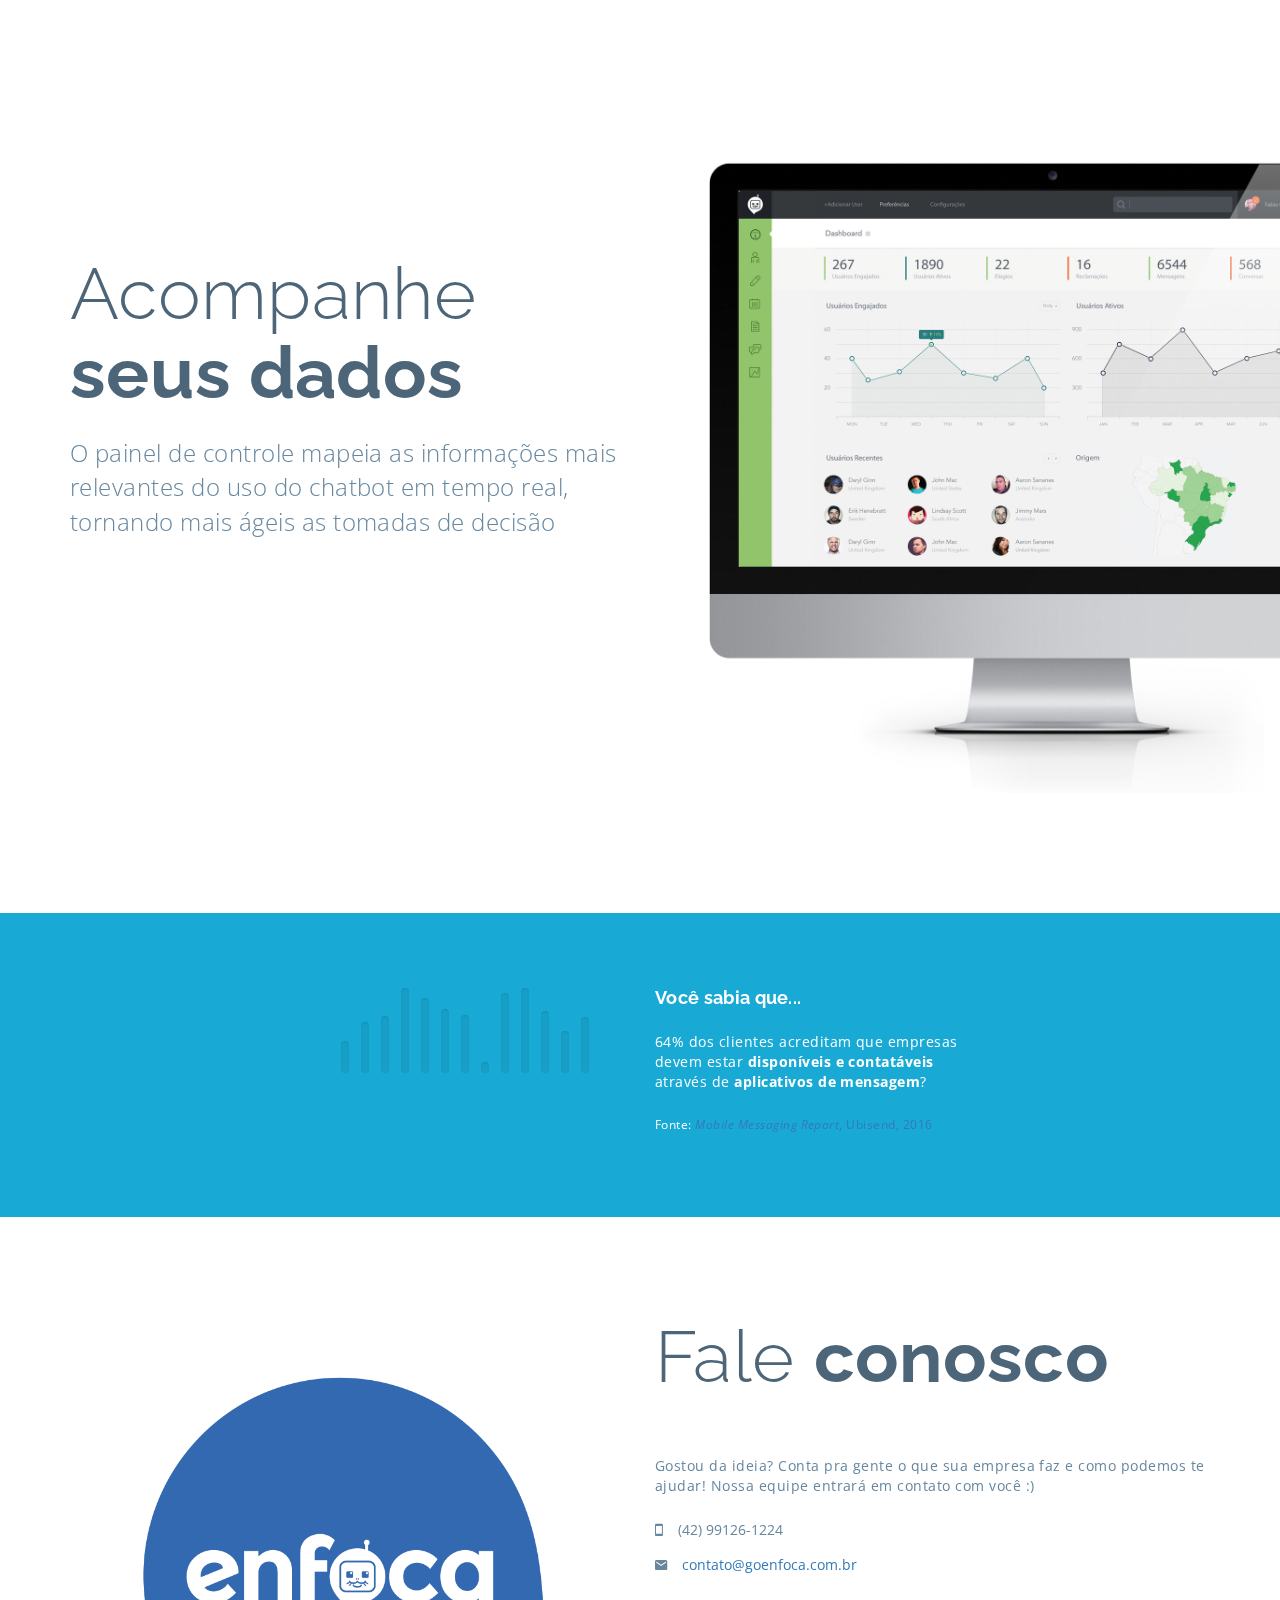
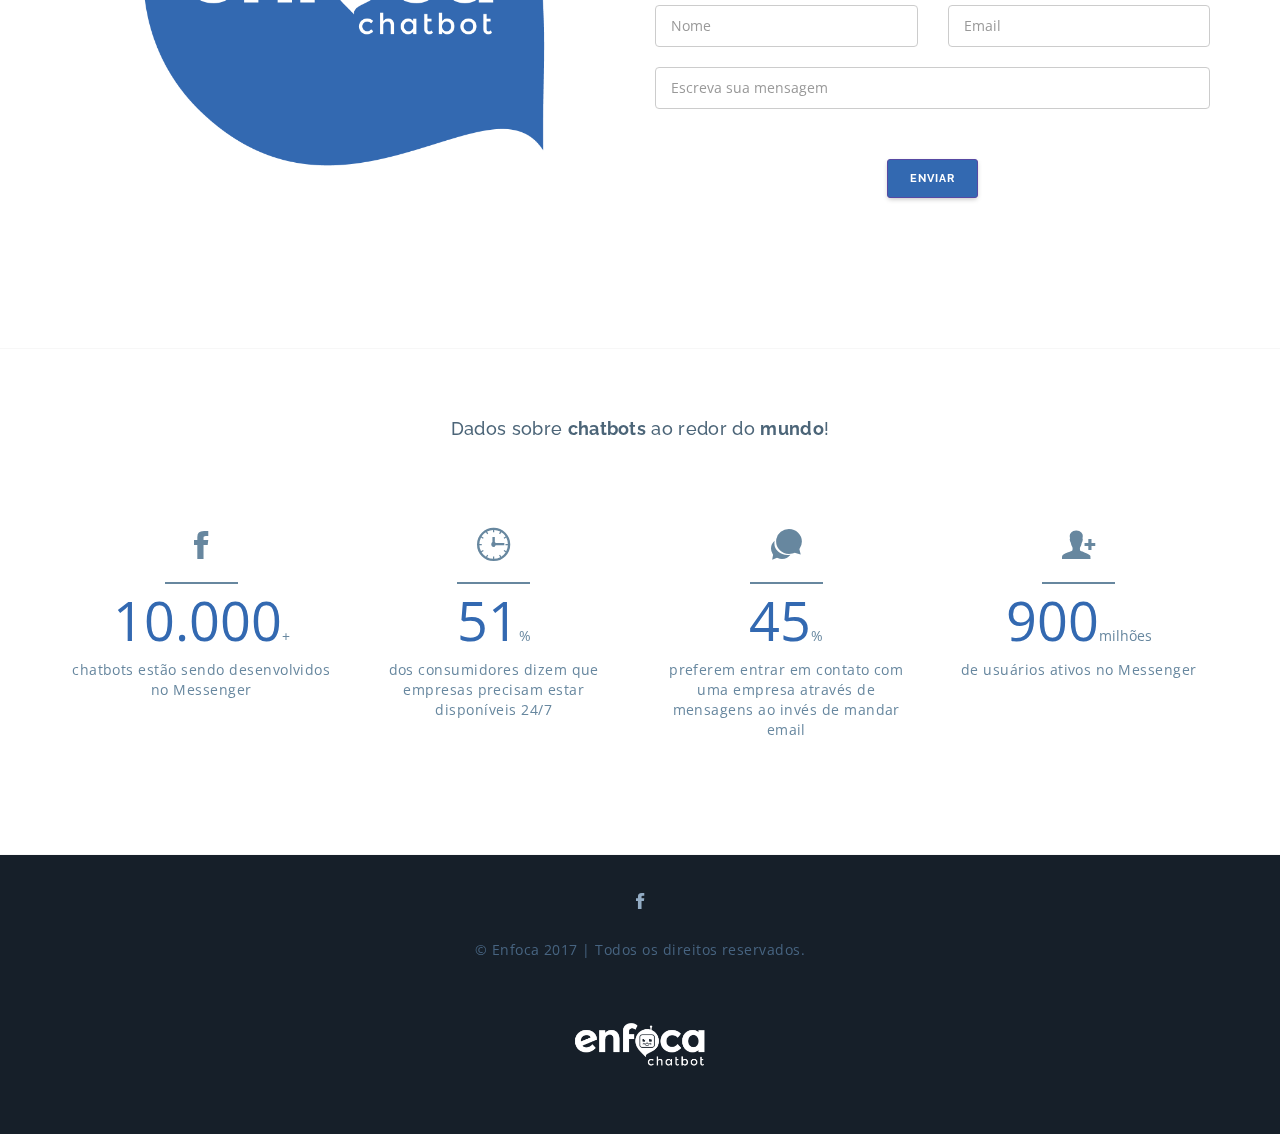
==== commit ee9d1a92: "edit texts features" ====
--- a/html/index.html
+++ b/html/index.html
@@ -151,7 +151,7 @@
                             </figure>
                             <div class="widget-text">
                                 <h4>Altamente customizável</h4>
-                                <p>Desenvolvemos flows de conversa de acordo com as suas necessidades de atendimento. Integre micro-serviços na conversa e monitore todas as solicitações via painel de controle</p>
+                                <p>Flows de conversa de acordo com as suas necessidades de atendimento</p>
                             </div>
                         </div>
                     </div>
@@ -162,7 +162,7 @@
                             </figure>
                             <div class="widget-text">
                                 <h4>Fácil de integrar</h4>
-                                <p>Integrações com X, Y e Z</p>
+                                <p>Integre micro-serviços na conversa e monitore todas as solicitações pelo painel de controle</p>
                             </div>
                         </div>
                     </div>
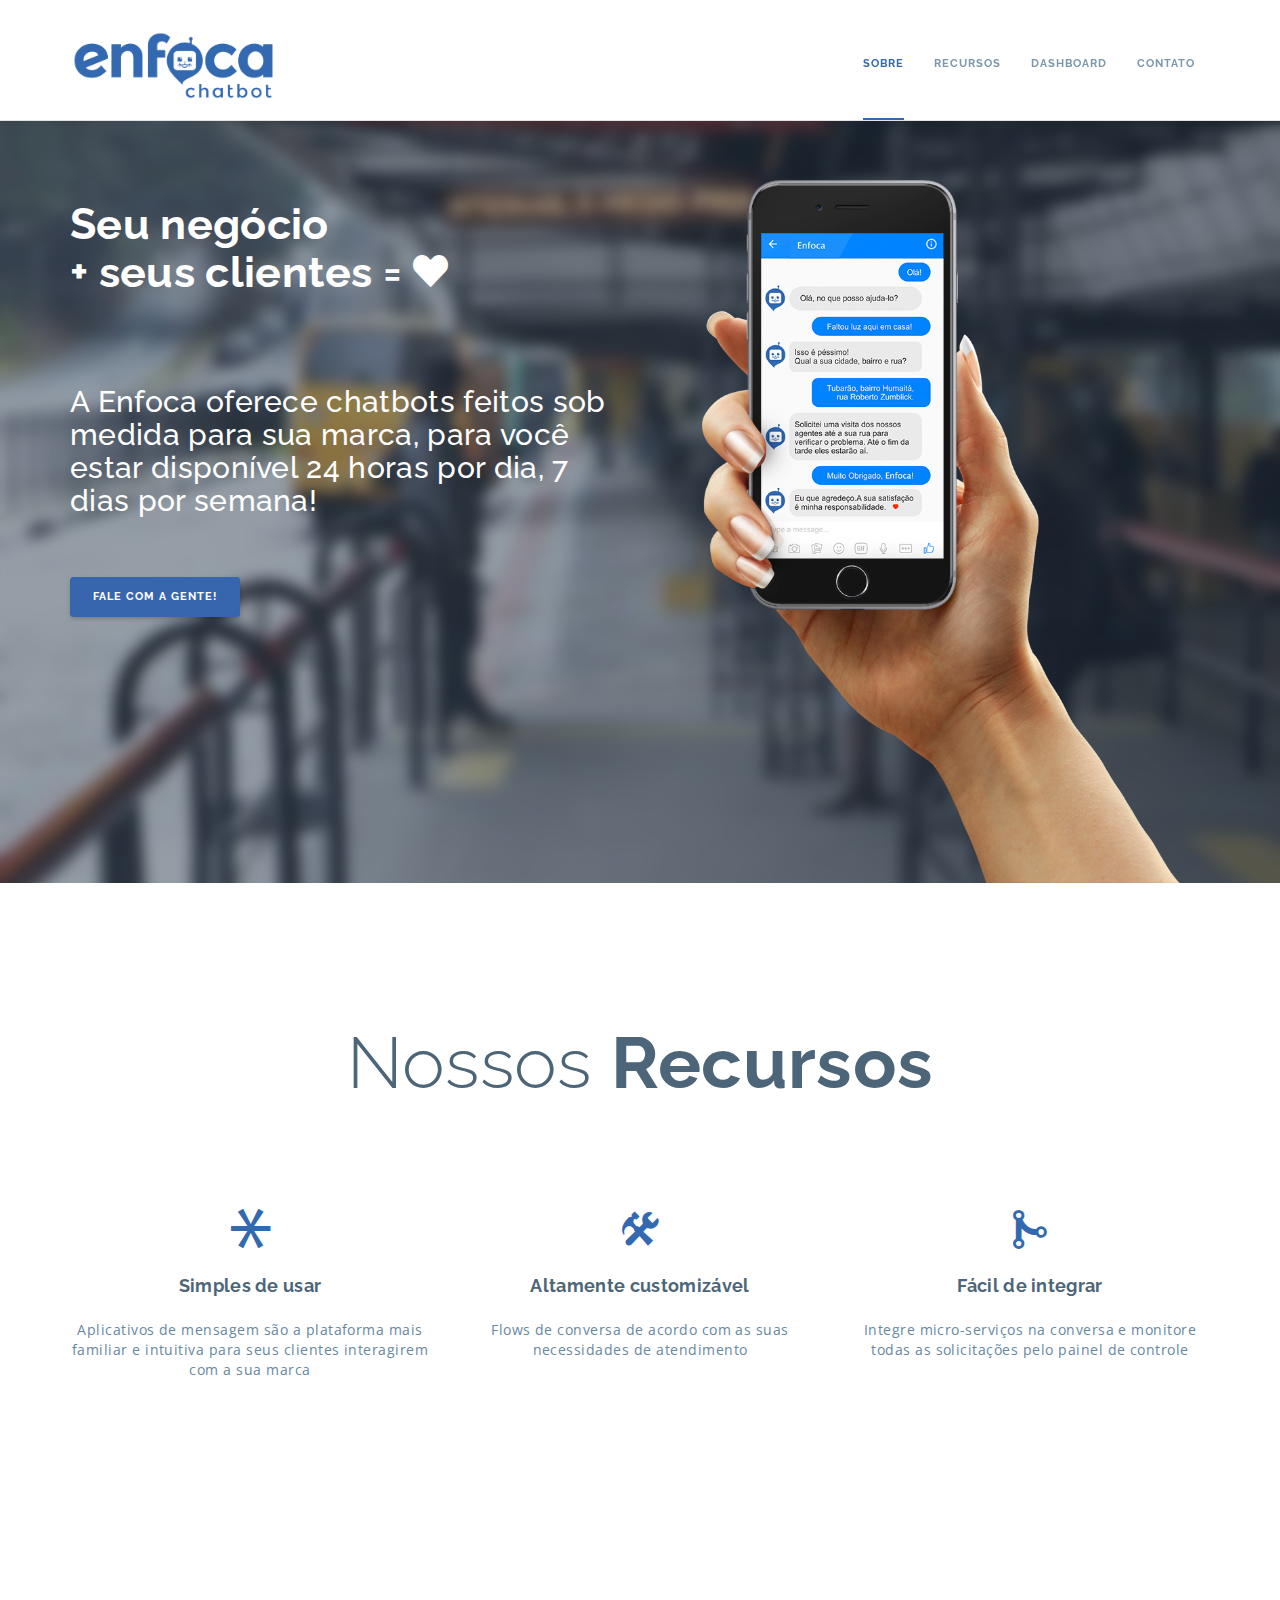
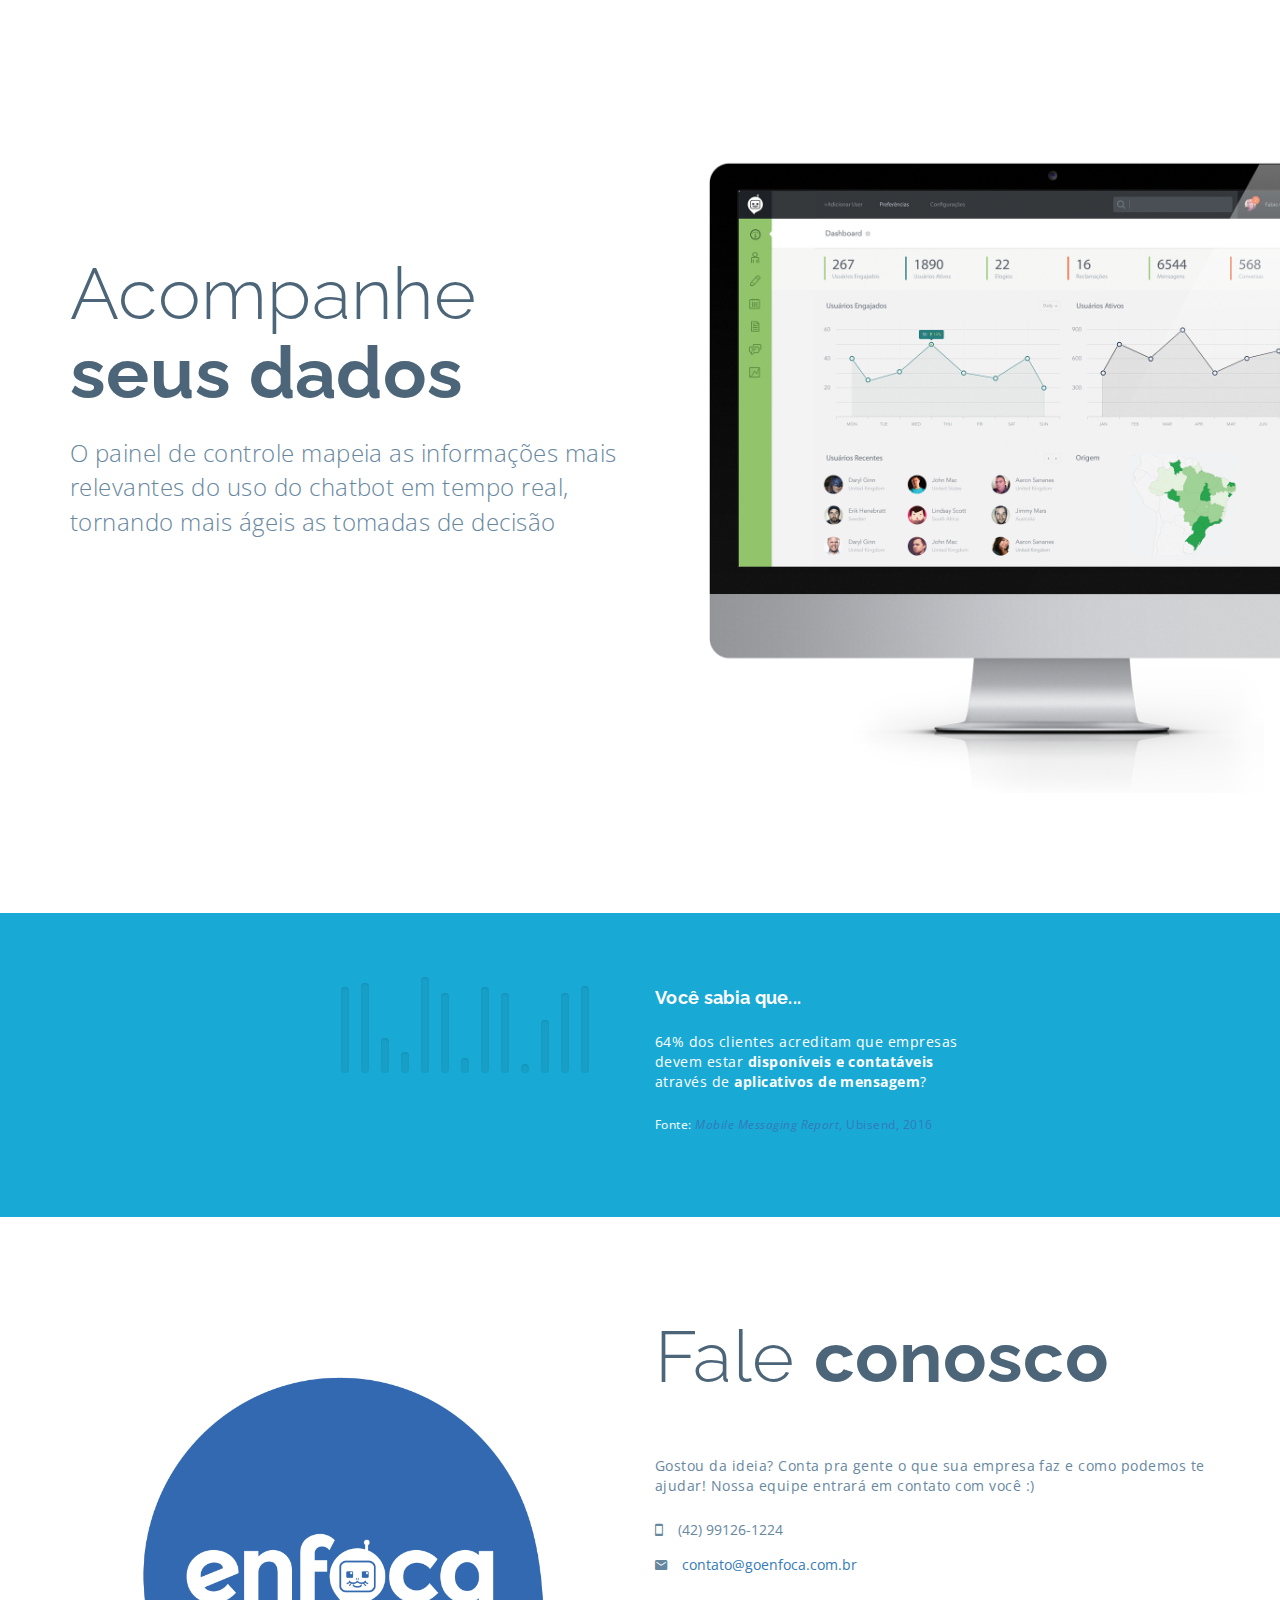
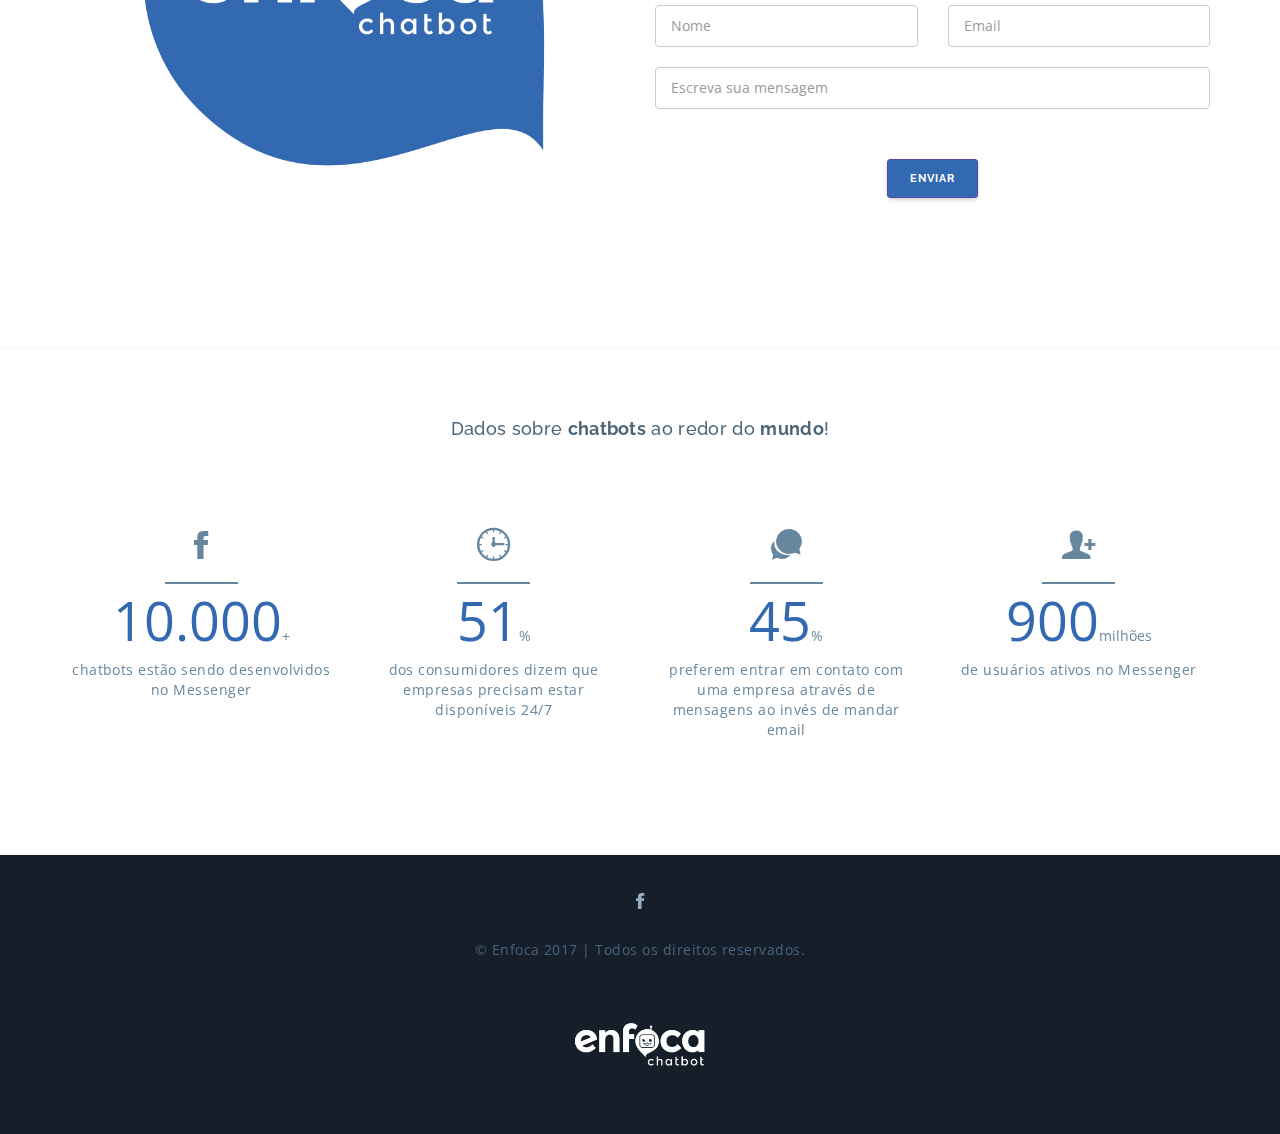
==== commit 5a0cb8b5: "change icons mobile menu" ====
--- a/html/index.html
+++ b/html/index.html
@@ -75,13 +75,13 @@
             </a>
 
             <ul class="nav navbar-nav navbar-right">
-                <li><a href="#download"><i class="ion-android-done"></i>Sobre</a></li>
-                <li><a href="#features"><i class="ion-android-options"></i>Recursos</a></li>
-                <li><a href="#keynotes"><i class="ion-android-phone-portrait"></i>Dashboard</a></li>
+                <li><a href="#download"><i class="ion-chatbox"></i>Sobre</a></li>
+                <li><a href="#features"><i class="ion-ios-gear"></i>Recursos</a></li>
+                <li><a href="#keynotes"><i class="ion-ios-pie"></i>Dashboard</a></li>
                 <!--
                 <li><a href="#faqs"><i class="ion-cash"></i>FAQs</a></li>
                 -->
-                <li><a href="#support"><i class="ion-android-download"></i>Contato</a></li>
+                <li><a href="#support"><i class="ion-ios-compose"></i>Contato</a></li>
             </ul>
         </div>
     </div>
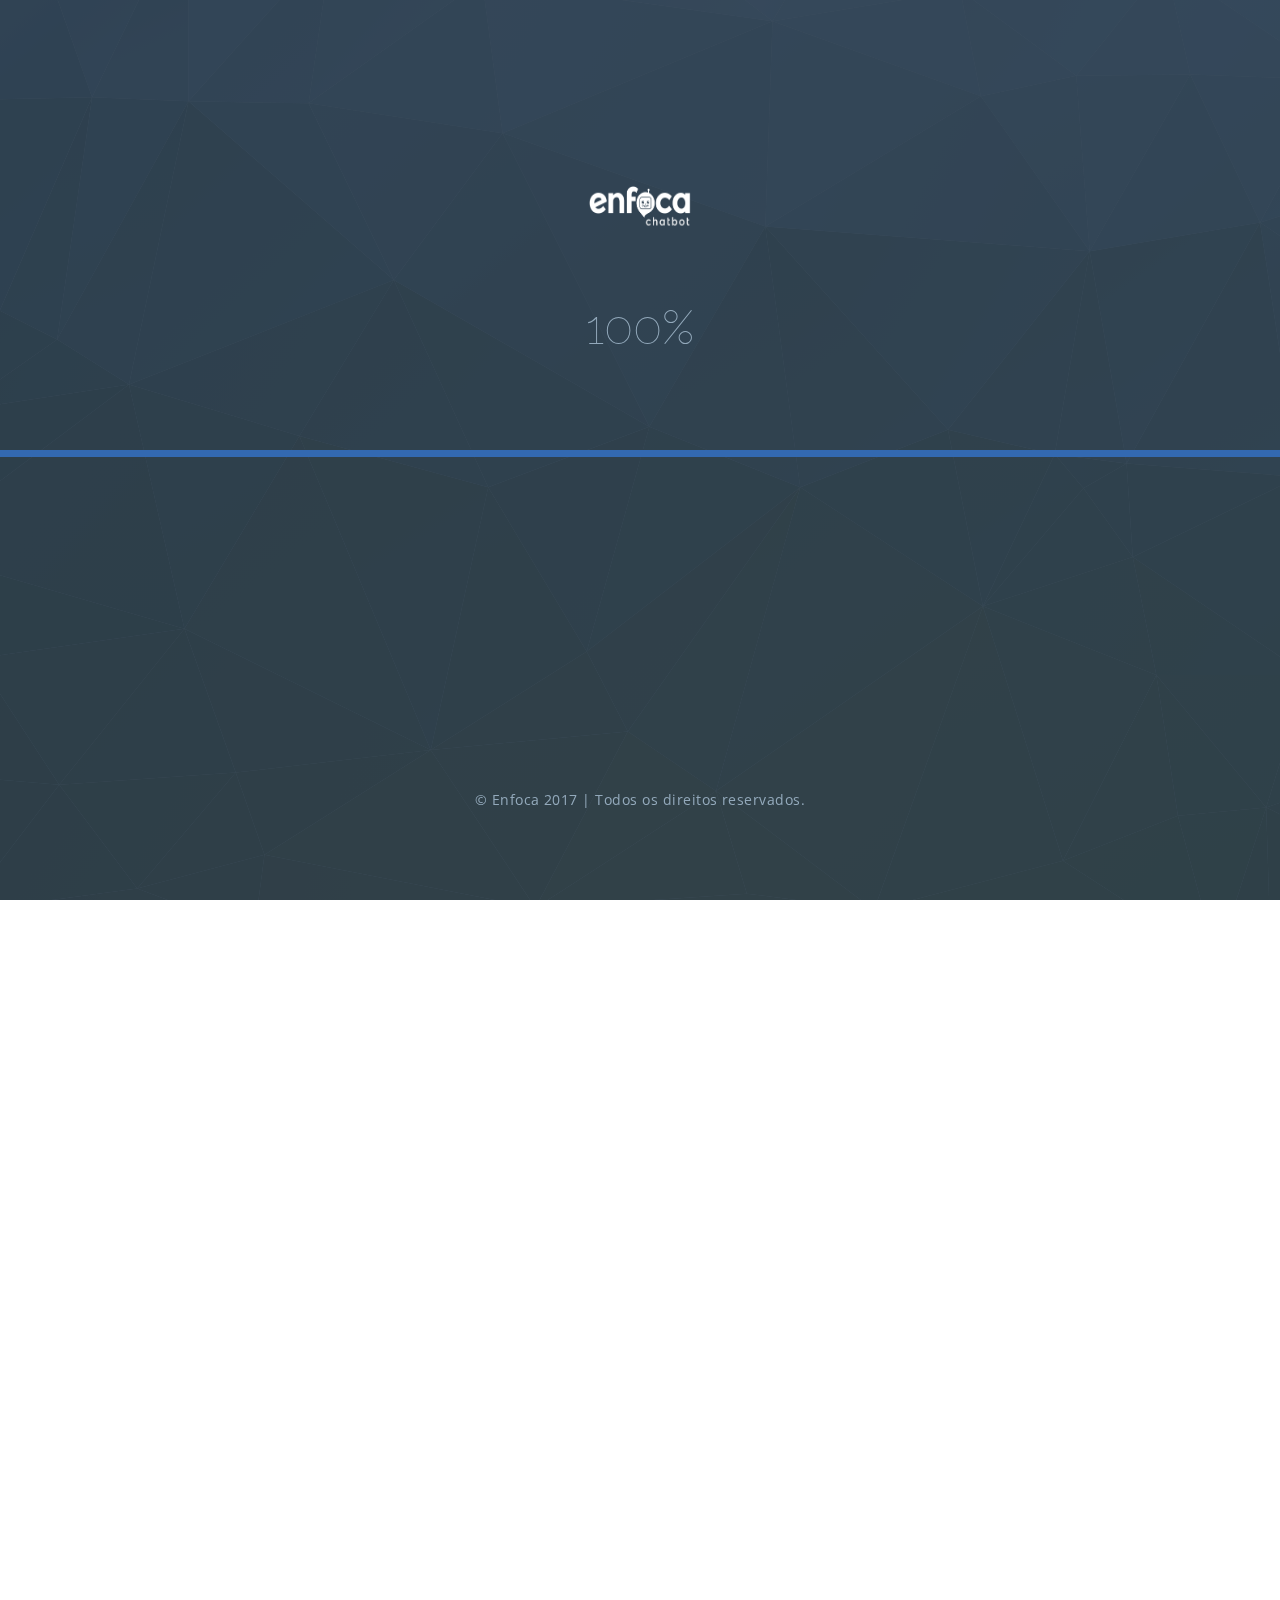
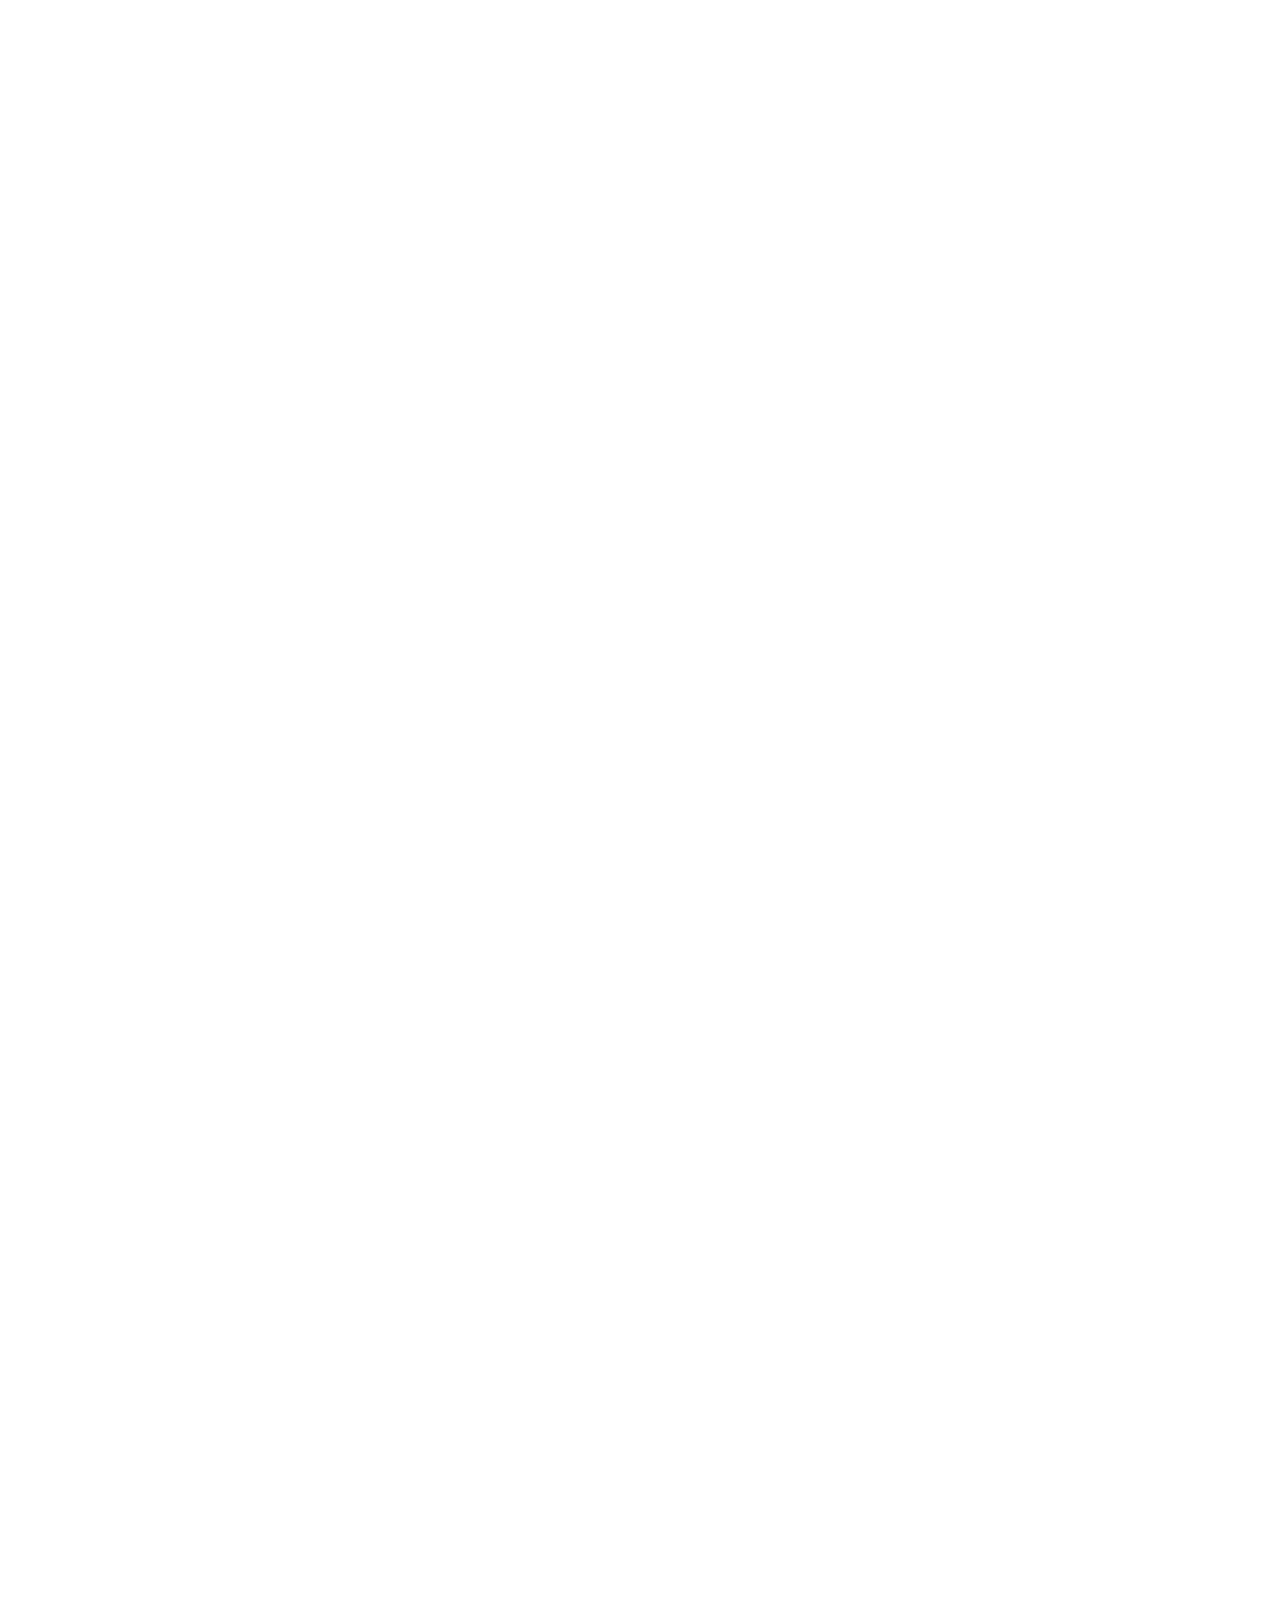
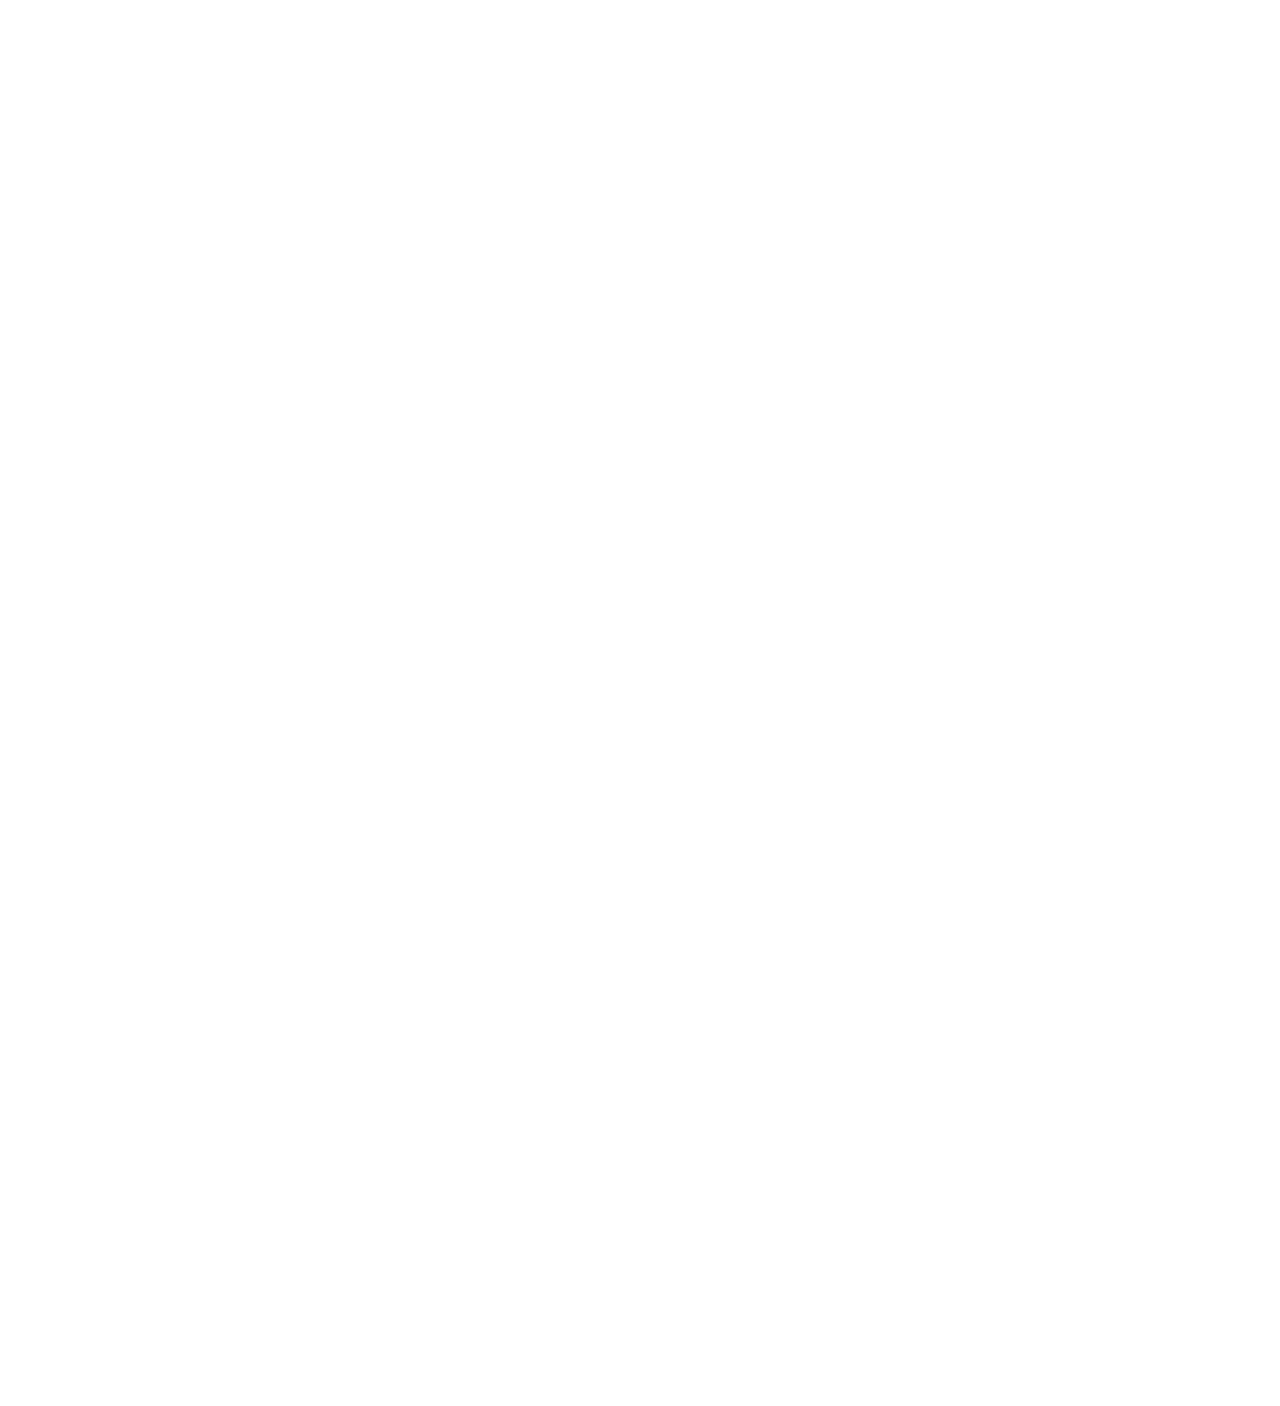
==== commit 86b66d92: "clean unnecessary files and add partners section" ====
--- a/html/index.html
+++ b/html/index.html
@@ -371,6 +371,20 @@
                                 </form>
                         </div>
                     </div>
+                </div>
+            </div>
+        </section>
+
+        <section id="partners" class="scroll-rtl">
+            <div class="container light quarter-padding text-center">
+                <h4>Nossos <span class="bold">parceiros</span></h4>
+                <div class="area row row-responsive">
+                    <div class="col-md-2 col-xs-6"><figure class="partner-1"></figure></div>
+                    <div class="col-md-2 col-xs-6"><figure class="partner-2"></figure></div>
+                    <div class="col-md-2 col-xs-6"><figure class="partner-3"></figure></div>
+                    <div class="col-md-2 col-xs-6"><figure class="partner-4"></figure></div>
+                    <div class="col-md-2 col-xs-6"><figure class="partner-5"></figure></div>
+                    <div class="col-md-2 col-xs-6"><figure class="partner-6"></figure></div>
                 </div>
             </div>
         </section>
